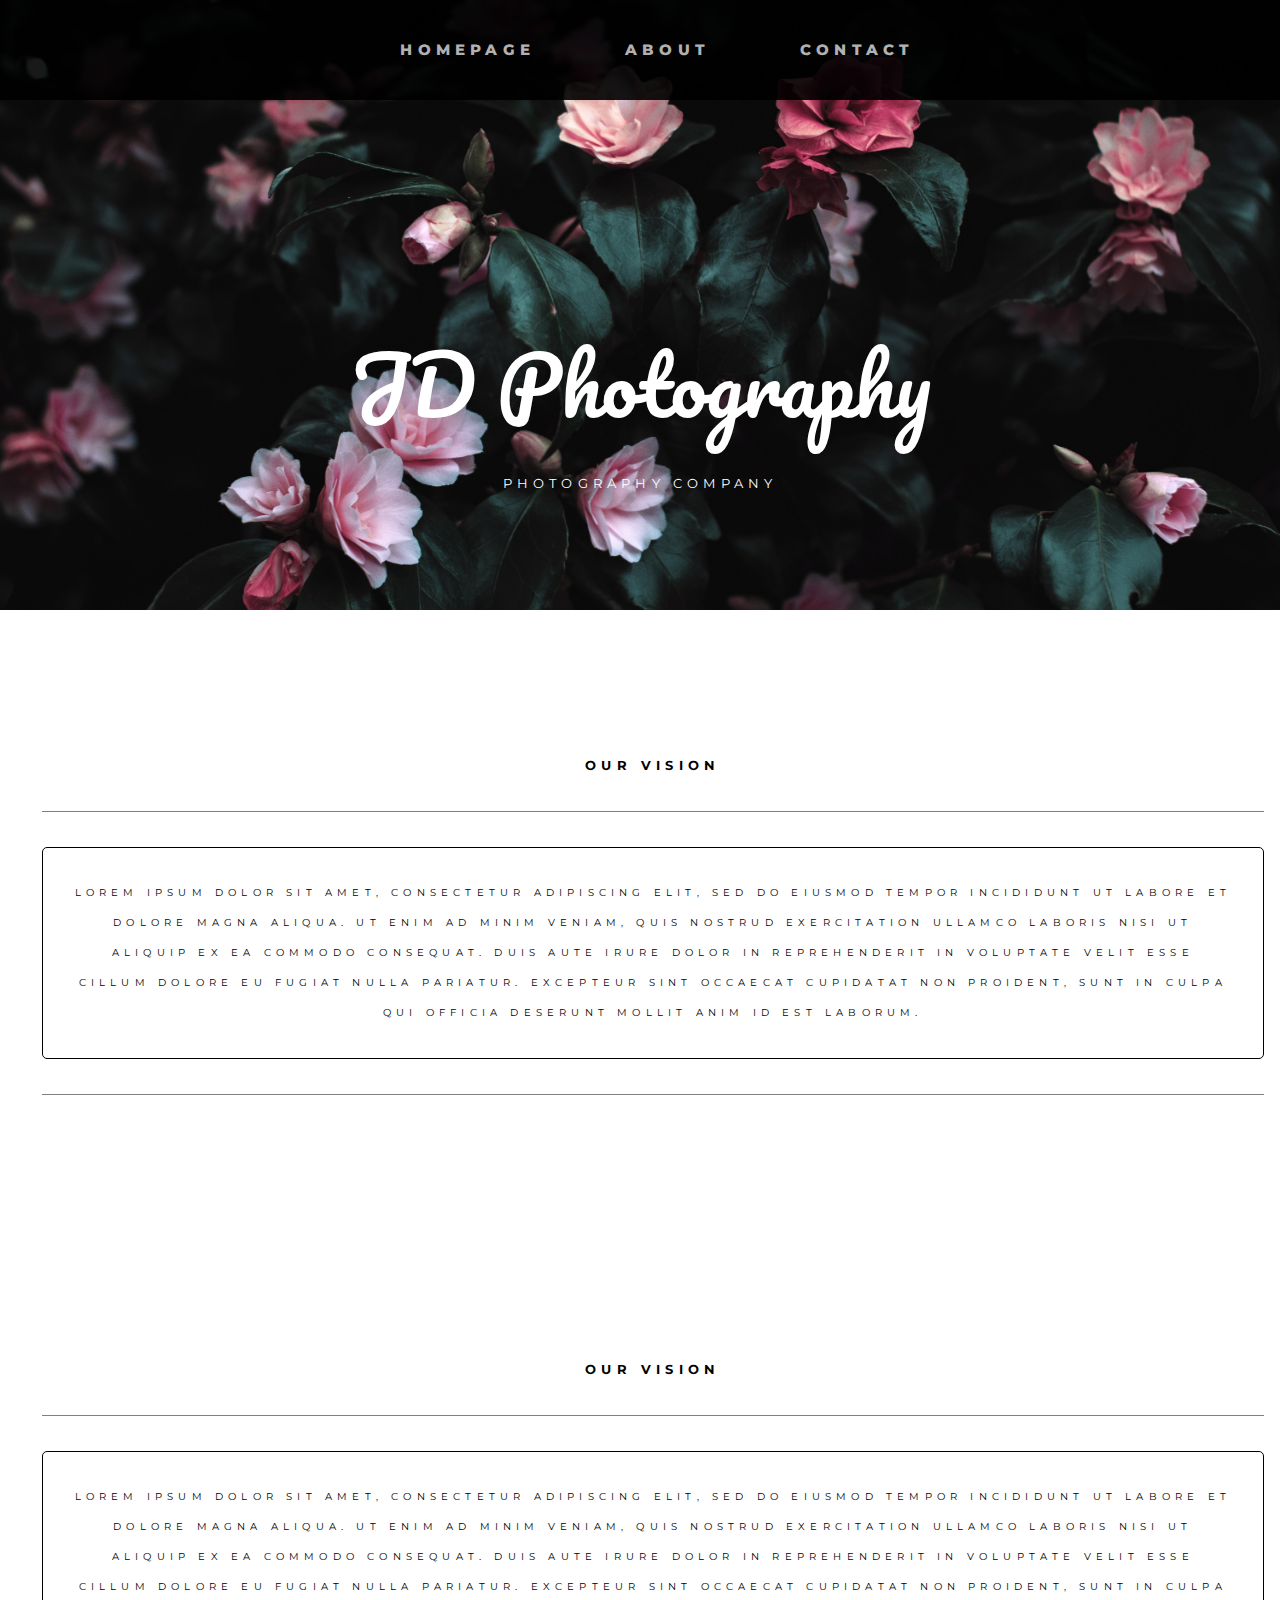
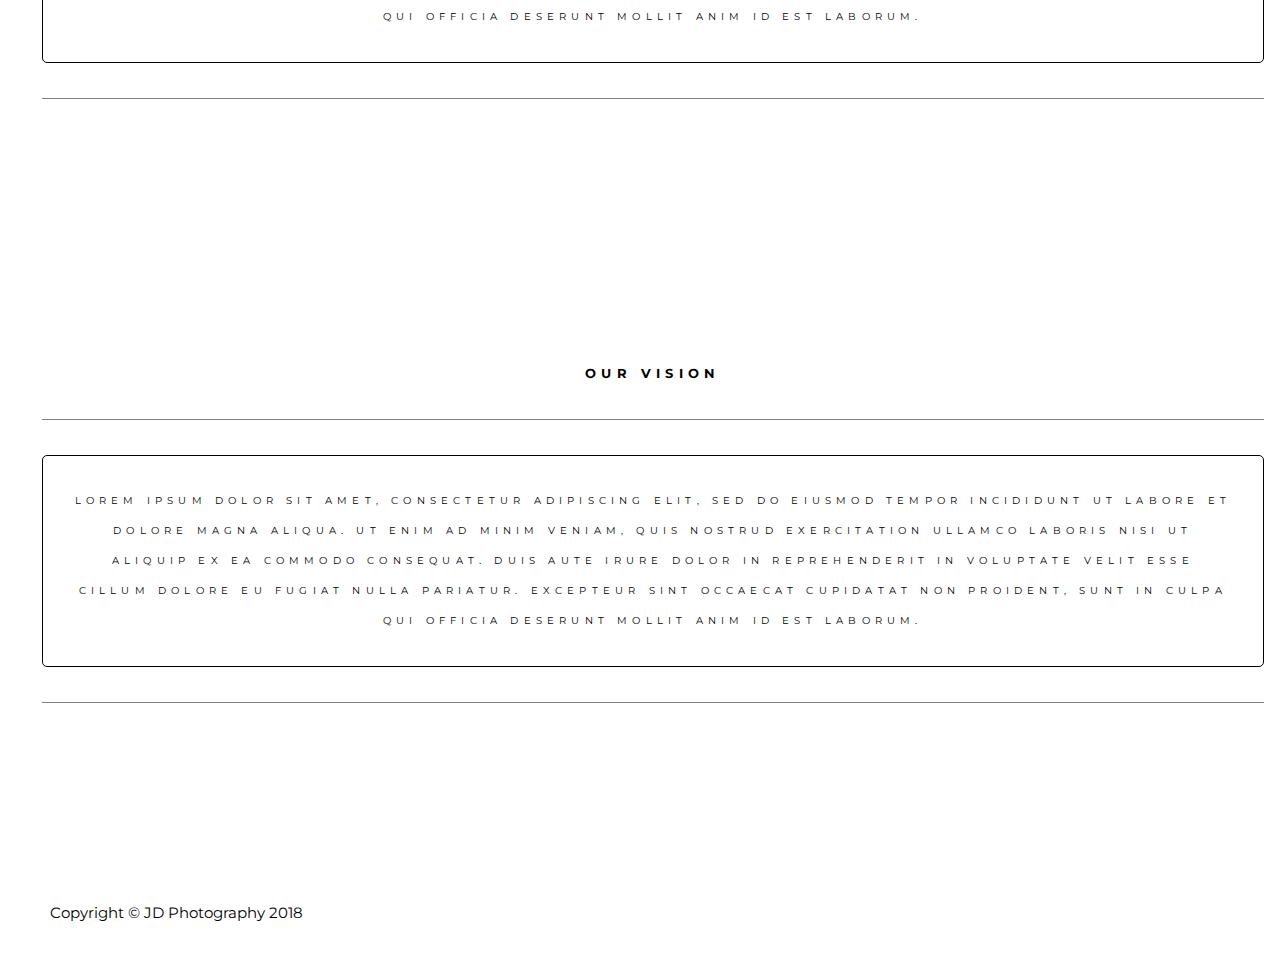
==== Assignment 2/index.html @ 5d4d67ab "Add files via upload" ====
<!DOCTYPE html>
<head>
<link href="https://fonts.googleapis.com/css?family=Pacifico" rel="stylesheet">
<link href="https://fonts.googleapis.com/css?family=Montserrat" rel="stylesheet">
<link rel="stylesheet" href="https://use.fontawesome.com/releases/v5.4.2/css/all.css" integrity="sha384-/rXc/GQVaYpyDdyxK+ecHPVYJSN9bmVFBvjA/9eOB+pb3F2w2N6fc5qB9Ew5yIns" crossorigin="anonymous">
<link rel="stylesheet" href="style.css">
</head>
<div class="menu">
  <div class="options">
  <a class="menu-options"  href="#services">HOMEPAGE</a>
  <a class="menu-options"  href="#services">ABOUT</a>
  <a class="menu-options"  href="#services">CONTACT</a>
  </div>
</div>
<div class="banner">
<img class="banner-image top" src="beautiful-blooming-bouquet-1083822.jpg">
<div class="banner-title">JD Photography</div>
<div class="banner-subtitle">photography company</div>
</div>

<section class="main">
  <div class="vision">
    Our Vision
  </div>
  <div class="vision-box">
    <div class="vision-text">Lorem ipsum dolor sit amet, consectetur adipiscing elit, sed do eiusmod tempor incididunt ut labore et dolore magna aliqua. Ut enim ad minim veniam, quis nostrud exercitation ullamco laboris nisi ut aliquip ex ea commodo consequat. Duis aute irure dolor in reprehenderit in voluptate velit esse cillum dolore eu fugiat nulla pariatur. Excepteur sint occaecat cupidatat non proident, sunt in culpa qui officia deserunt mollit anim id est laborum.</div>
  </div>

</section>


<section class="main">
  <div class="vision">
    Our Vision
  </div>
  <div class="vision-box">
    <div class="vision-text">Lorem ipsum dolor sit amet, consectetur adipiscing elit, sed do eiusmod tempor incididunt ut labore et dolore magna aliqua. Ut enim ad minim veniam, quis nostrud exercitation ullamco laboris nisi ut aliquip ex ea commodo consequat. Duis aute irure dolor in reprehenderit in voluptate velit esse cillum dolore eu fugiat nulla pariatur. Excepteur sint occaecat cupidatat non proident, sunt in culpa qui officia deserunt mollit anim id est laborum.</div>
  </div>

</section>

<section class="main">
  <div class="vision">
    Our Vision
  </div>
  <div class="vision-box">
    <div class="vision-text">Lorem ipsum dolor sit amet, consectetur adipiscing elit, sed do eiusmod tempor incididunt ut labore et dolore magna aliqua. Ut enim ad minim veniam, quis nostrud exercitation ullamco laboris nisi ut aliquip ex ea commodo consequat. Duis aute irure dolor in reprehenderit in voluptate velit esse cillum dolore eu fugiat nulla pariatur. Excepteur sint occaecat cupidatat non proident, sunt in culpa qui officia deserunt mollit anim id est laborum.</div>
  </div>

</section>


<footer>
  <div class="all f1">Copyright © JD Photography 2018</div>
  <i class="all f2 fab fa-twitter"></i>
  <i class="all f2 fab fa-facebook"></i>
  <i class="all f2 fab fa-instagram"></i>
  <i class="all f2 fab fa-linkedin"></i>
  <i class="all f2 fas fa-envelope"></i>


</footer>
---- Assignment 2/style.css ----
body{
  font-family: Montserrat,"Helvetica Neue",Helvetica,Arial,sans-serif;
  margin:0px;
}
.menu{
  position: fixed;
  top:0px;
  height:100px;
  width:100%;
  background-color: black;
  margin-bottom:10px;
  opacity:0.9;

}

.menu-options{
  text-transform: uppercase;
  font-family: Montserrat,"Helvetica Neue",Helvetica,Arial,sans-serif;
  padding-top:200px;
  margin-left:2%;
  font-size:15px;
  text-transform: uppercase;
  letter-spacing: 0.325rem;
  font-weight: 800;
  color:#c2c2c2;
  margin-left:7%;
}

.options{
  padding-top:40px;
  text-align:center;
  margin-right:4%;
}

a{
  text-decoration:none;
}

.banner-image{
  height:610px;
  width:100%;
}

.top{
  z-index: 2;
}
.banner-title{
  z-index: 2;
  color:white;
  font-size: 80px;
  margin-top:-300px;
  text-align: center;
  padding: 0 0.5em 0.25em 0.5em;
  border-bottom: solid 2px #ffffff;
  font-family: "Pacifico", cursive;
  text-transform: none;
  letter-spacing: 0;
}

.banner-subtitle{
  text-transform: uppercase;
  letter-spacing: 0.325rem;
  font-weight: 400;
  font-size: 0.8em;
  padding: 0 1.25em;
  color:white;
  text-align: center;
}

.main{
  font-family: Montserrat,"Helvetica Neue",Helvetica,Arial,sans-serif;
  margin-top:250px;
  margin-left:2%;
  text-transform: uppercase;
  letter-spacing: 0.325rem;
  font-size: 0.8em;
  padding: 0 1.25em;
  text-align: center;
  line-height: 50px;
}

.vision{
  font-weight: bold;
}

.vision-box{
  margin-top:20px;
  border-top:solid 0.5px grey;
  border-bottom:solid 0.5px grey;
}

.vision-text{
  text-transform: uppercase;
  font-size: 0.8em;
  padding: 0 1.25em;
  text-align: center;
  line-height: 30px;
  margin-top:35px;
  margin-bottom:35px;
  padding:30px;
  border:1px solid black;
  border-radius:5px;
}

footer{
  font-size:15px;
  margin-top:150px;
  padding:50px;
}

.f1{
  margin-right:20%;
}
.f2{
  font-size: 20px;
  margin-right: 2%;
}
.all{
  display: inline-block;
}
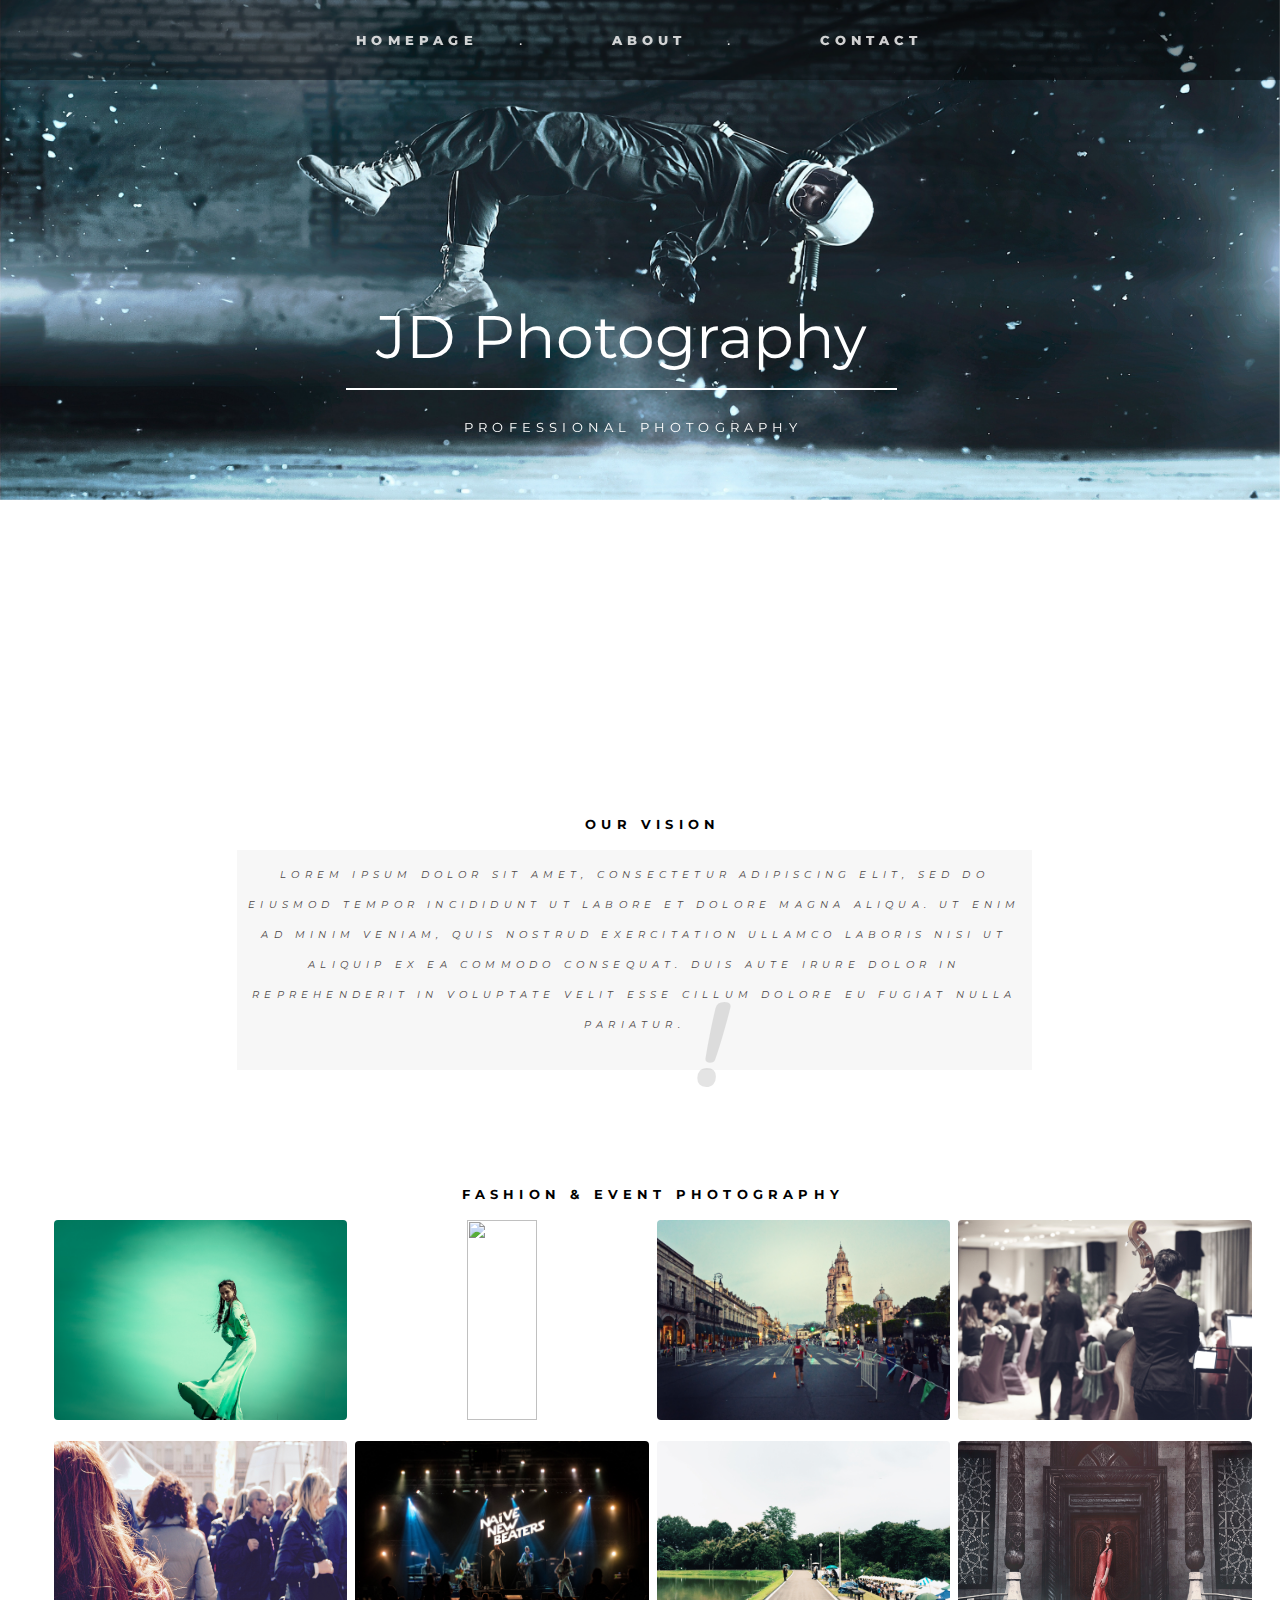
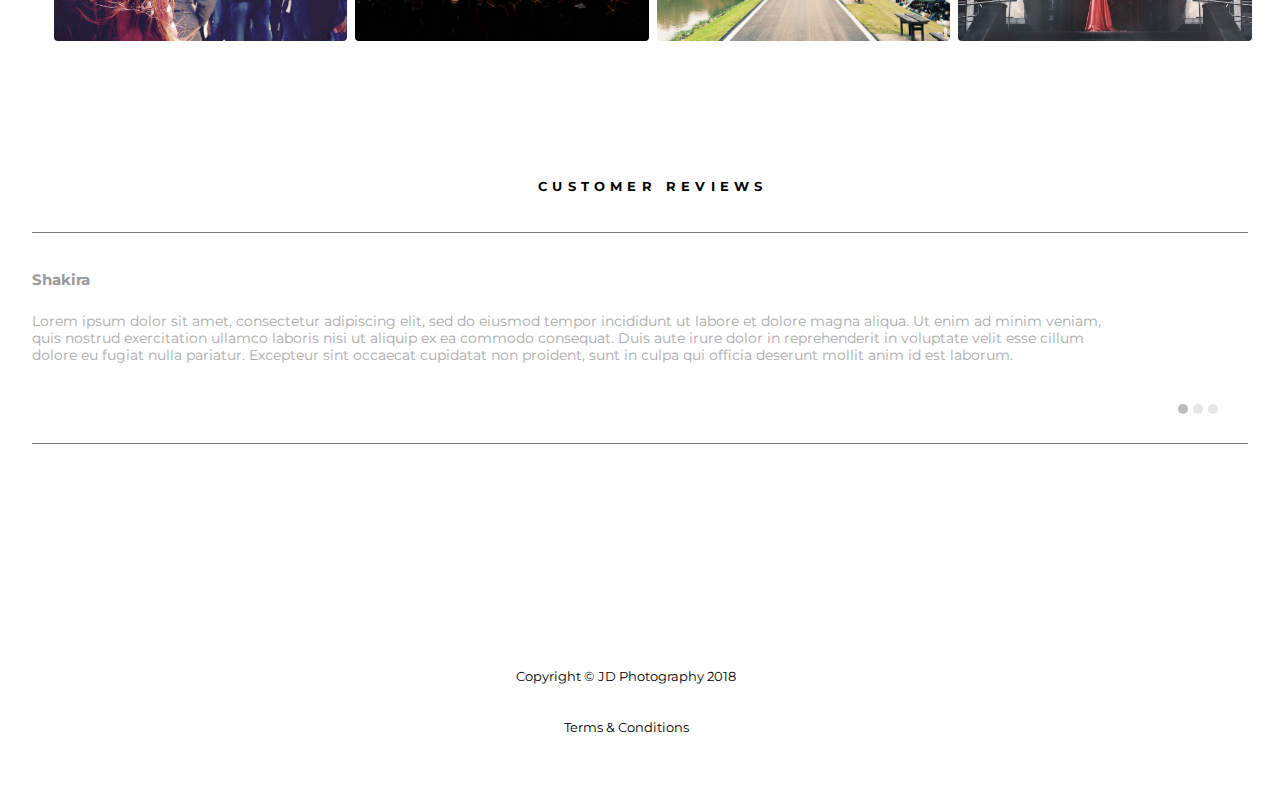
==== commit c3a5e77b: "Add files via upload" ====
--- a/Assignment 2/index.html
+++ b/Assignment 2/index.html
@@ -1,62 +1,104 @@
 <!DOCTYPE html>
+<html>
 <head>
 <link href="https://fonts.googleapis.com/css?family=Pacifico" rel="stylesheet">
 <link href="https://fonts.googleapis.com/css?family=Montserrat" rel="stylesheet">
 <link rel="stylesheet" href="https://use.fontawesome.com/releases/v5.4.2/css/all.css" integrity="sha384-/rXc/GQVaYpyDdyxK+ecHPVYJSN9bmVFBvjA/9eOB+pb3F2w2N6fc5qB9Ew5yIns" crossorigin="anonymous">
+<link rel="stylesheet" href="https://cdnjs.cloudflare.com/ajax/libs/normalize/5.0.0/normalize.min.css">
 <link rel="stylesheet" href="style.css">
+<link rel="stylesheet" href="rev.css">
+
 </head>
+<body>
 <div class="menu">
   <div class="options">
   <a class="menu-options"  href="#services">HOMEPAGE</a>
+  <div class="dot" >.</div>
   <a class="menu-options"  href="#services">ABOUT</a>
+  <div class="dot" >.</div>
   <a class="menu-options"  href="#services">CONTACT</a>
   </div>
 </div>
 <div class="banner">
-<img class="banner-image top" src="beautiful-blooming-bouquet-1083822.jpg">
+<!-- <img class="banner-image bottom" src="marble-surface-wall-1323712.jpg"> -->
+<img class="banner-image top" src="action-adult-art-267961.jpg">
+
 <div class="banner-title">JD Photography</div>
-<div class="banner-subtitle">photography company</div>
+<div class="banner-subtitle">professional photography</div>
 </div>
 
+
+<div class="mainbody">
 <section class="main">
-  <div class="vision">
+  <div class="title">
     Our Vision
   </div>
   <div class="vision-box">
-    <div class="vision-text">Lorem ipsum dolor sit amet, consectetur adipiscing elit, sed do eiusmod tempor incididunt ut labore et dolore magna aliqua. Ut enim ad minim veniam, quis nostrud exercitation ullamco laboris nisi ut aliquip ex ea commodo consequat. Duis aute irure dolor in reprehenderit in voluptate velit esse cillum dolore eu fugiat nulla pariatur. Excepteur sint occaecat cupidatat non proident, sunt in culpa qui officia deserunt mollit anim id est laborum.</div>
+    <!-- <div class="circle">. </div> -->
+    <div class="vision-text">Lorem ipsum dolor sit amet, consectetur adipiscing elit, sed do eiusmod tempor incididunt ut labore et dolore magna aliqua. Ut enim ad minim veniam, quis nostrud exercitation ullamco laboris nisi ut aliquip ex ea commodo consequat. Duis aute irure dolor in reprehenderit in voluptate velit esse cillum dolore eu fugiat nulla pariatur. </div>
+    <div class='closeq'>!</div>
+
   </div>
 
 </section>
-
-
+<div class="title main">
+FASHION & EVENT PHOTOGRAPHY</div>
 <section class="main">
-  <div class="vision">
-    Our Vision
-  </div>
-  <div class="vision-box">
-    <div class="vision-text">Lorem ipsum dolor sit amet, consectetur adipiscing elit, sed do eiusmod tempor incididunt ut labore et dolore magna aliqua. Ut enim ad minim veniam, quis nostrud exercitation ullamco laboris nisi ut aliquip ex ea commodo consequat. Duis aute irure dolor in reprehenderit in voluptate velit esse cillum dolore eu fugiat nulla pariatur. Excepteur sint occaecat cupidatat non proident, sunt in culpa qui officia deserunt mollit anim id est laborum.</div>
-  </div>
-
-</section>
-
-<section class="main">
-  <div class="vision">
-    Our Vision
-  </div>
-  <div class="vision-box">
-    <div class="vision-text">Lorem ipsum dolor sit amet, consectetur adipiscing elit, sed do eiusmod tempor incididunt ut labore et dolore magna aliqua. Ut enim ad minim veniam, quis nostrud exercitation ullamco laboris nisi ut aliquip ex ea commodo consequat. Duis aute irure dolor in reprehenderit in voluptate velit esse cillum dolore eu fugiat nulla pariatur. Excepteur sint occaecat cupidatat non proident, sunt in culpa qui officia deserunt mollit anim id est laborum.</div>
-  </div>
-
+<div class="gallery"><img class="imggal" src='action-adult-art-206510.jpg'></div>
+<div class="gallery"><img class="imggal" src='adult-band-city-1427368.jpg'></div>
+<div class="gallery"><img class="imggal" src='architecture-avenue-buildings-792774.jpg'></div>
+<div class="gallery"><img class="imggal" src='adult-band-crowd-348517.jpg'></div>
+<div class="gallery"><img class="imggal" src='adult-audience-celebration-260907.jpg'></div>
+<div class="gallery"><img class="imggal" src='audience-band-concert-167514.jpg'></div>
+<div class="gallery"><img class="imggal" src='asphalt-benches-celebration-621891.jpg'></div>
+<div class="gallery"><img class="imggal" src='door-dress-fashion-206343.jpg'></div>
 </section>
 
 
+
+<section class="">
+<div class="title main">
+  Customer Reviews
+</div>
+  <div class='reviews'>
+  <!-- box one -->
+  <div class='box'>
+    <!-- <img src='if_87_171445.png'> -->
+    <h1>Shakira</h1>
+    <p>
+Lorem ipsum dolor sit amet, consectetur adipiscing elit, sed do eiusmod tempor incididunt ut labore et dolore magna aliqua. Ut enim ad minim veniam, quis nostrud exercitation ullamco laboris nisi ut aliquip ex ea commodo consequat. Duis aute irure dolor in reprehenderit in voluptate velit esse cillum dolore eu fugiat nulla pariatur. Excepteur sint occaecat cupidatat non proident, sunt in culpa qui officia deserunt mollit anim id est laborum.    </p>
+  </div>
+  <!-- box Two -->
+  <div class='box'>
+    <!-- <img src='if_87_171445.png'> -->
+    <h1>Peter Tomson</h1>
+    <p>
+      Lorem ipsum dolor sit amet, consectetur adipiscing elit, sed do eiusmod tempor incididunt ut labore et dolore magna aliqua. Ut enim ad minim veniam, quis nostrud exercitation ullamco laboris nisi ut aliquip ex ea commodo consequat. Duis aute irure dolor in reprehenderit in voluptate velit esse cillum dolore eu fugiat nulla pariatur. Excepteur sint occaecat cupidatat non proident, sunt in culpa qui officia deserunt mollit anim id est laborum.    </p>
+
+  </div>
+  <!-- box Three -->
+  <div class='box'>
+    <!-- <img src='if_87_171445.png'> -->
+    <h1>John J.</h1>
+    <p>
+      Lorem ipsum dolor sit amet, consectetur adipiscing elit, sed do eiusmod tempor incididunt ut labore et dolore magna aliqua. Ut enim ad minim veniam, quis nostrud exercitation ullamco laboris nisi ut aliquip ex ea commodo consequat. Duis aute irure dolor in reprehenderit in voluptate velit esse cillum dolore eu fugiat nulla pariatur. Excepteur sint occaecat cupidatat non proident, sunt in culpa qui officia deserunt mollit anim id est laborum.    </p>
+  </div>
+</div>
+<script>
+  speed = 600
+</script>
+  <script src='http://cdnjs.cloudflare.com/ajax/libs/jquery/2.1.3/jquery.min.js'></script>
+</section>
 <footer>
+  <a  href="#services"><i class="all f2 fab fa-twitter"></i></a>
+  <a  href="#services"><i class="all f2 fab fa-facebook"></i></a>
+  <a  href="#services"><i class="all f2 fab fa-instagram"></i></a>
+  <a  href="#services"><i class="all f2 fab fa-linkedin"></i></a>
+  <a  href="#services"><i class="all f2 fas fa-envelope"></i></a>
   <div class="all f1">Copyright © JD Photography 2018</div>
-  <i class="all f2 fab fa-twitter"></i>
-  <i class="all f2 fab fa-facebook"></i>
-  <i class="all f2 fab fa-instagram"></i>
-  <i class="all f2 fab fa-linkedin"></i>
-  <i class="all f2 fas fa-envelope"></i>
-
-
+  <a  href="#services"><div class="all f3">Terms & Conditions</div></a>
 </footer>
+</div>
+<body>
+<script  src="js.js"></script>
+</html>
--- a/Assignment 2/style.css
+++ b/Assignment 2/style.css
@@ -1,33 +1,33 @@
 body{
   font-family: Montserrat,"Helvetica Neue",Helvetica,Arial,sans-serif;
   margin:0px;
+  overflow-x:hidden;
 }
 .menu{
   position: fixed;
   top:0px;
-  height:100px;
+  height:80px;
   width:100%;
-  background-color: black;
+  background-color: #00000070;
   margin-bottom:10px;
   opacity:0.9;
-
+  z-index: 3;
 }
 
 .menu-options{
   text-transform: uppercase;
   font-family: Montserrat,"Helvetica Neue",Helvetica,Arial,sans-serif;
   padding-top:200px;
-  margin-left:2%;
-  font-size:15px;
+  font-size:13px;
   text-transform: uppercase;
   letter-spacing: 0.325rem;
   font-weight: 800;
-  color:#c2c2c2;
-  margin-left:7%;
+  color:#e5e4e4;
+  margin-left: 4%;
 }
 
 .options{
-  padding-top:40px;
+  padding-top:30px;
   text-align:center;
   margin-right:4%;
 }
@@ -37,39 +37,49 @@
 }
 
 .banner-image{
-  height:610px;
+  height:530px;
   width:100%;
 }
 
 .top{
-  z-index: 2;
+  height: 500px;
+  position: fixed;
+  z-index: -5;
+  margin-top:-700px;
 }
+
 .banner-title{
-  z-index: 2;
   color:white;
-  font-size: 80px;
-  margin-top:-300px;
+  font-size: 60px;
+  margin-top: -400px;
   text-align: center;
   padding: 0 0.5em 0.25em 0.5em;
   border-bottom: solid 2px #ffffff;
-  font-family: "Pacifico", cursive;
+  font-family: Montserrat,"Helvetica Neue",Helvetica,Arial,sans-serif;
   text-transform: none;
   letter-spacing: 0;
+  z-index: -1;
+  z-index: -1;
+  margin-left:27%;
+  position: fixed;
 }
 
 .banner-subtitle{
+  position: fixed;
   text-transform: uppercase;
   letter-spacing: 0.325rem;
   font-weight: 400;
   font-size: 0.8em;
+  margin-top: -280px;
+  color: white;
+  margin-left:35%;
+  z-index: -1;
   padding: 0 1.25em;
-  color:white;
   text-align: center;
 }
 
 .main{
   font-family: Montserrat,"Helvetica Neue",Helvetica,Arial,sans-serif;
-  margin-top:250px;
   margin-left:2%;
   text-transform: uppercase;
   letter-spacing: 0.325rem;
@@ -79,42 +89,109 @@
   line-height: 50px;
 }
 
-.vision{
+.title{
+  padding-top: 100px;
   font-weight: bold;
+  text-align: center;
 }
 
 .vision-box{
-  margin-top:20px;
-  border-top:solid 0.5px grey;
-  border-bottom:solid 0.5px grey;
+  background-color: #f7f7f7;
+  width: 65%;
+  margin-left: 16%;
+  /* border-top:solid 0.5px grey;
+  border-bottom:solid 0.5px grey; */
 }
 
 .vision-text{
-  text-transform: uppercase;
+  /* text-transform: uppercase; */
+  font-style: italic;
   font-size: 0.8em;
   padding: 0 1.25em;
   text-align: center;
   line-height: 30px;
-  margin-top:35px;
-  margin-bottom:35px;
-  padding:30px;
-  border:1px solid black;
+  padding:10px;
   border-radius:5px;
+  margin-bottom:50px;
+  color:#4d4747;
+}
+.openq {
+  font-size: 100px;
+      font-family: Pacifico;
+      margin-left: -90%;
+      font-weight: 100;
+      margin-bottom: -80px;
+      opacity: 0.1;
+}
+
+.closeq {
+  font-size: 100px;
+      font-family: Pacifico;
+      margin-left: 20%;
+      font-weight: 100;
+      /* margin-bottom: -80px; */
+      opacity: 0.1;
+      margin-top: -80px;
 }
 
 footer{
-  font-size:15px;
+  text-align:center;
+  width:90%;
+  font-size:90%;
   margin-top:150px;
   padding:50px;
 }
 
 .f1{
-  margin-right:20%;
+  margin-bottom:3%;
+  font-size: 13px;
 }
 .f2{
+  margin-right:3%;
   font-size: 20px;
-  margin-right: 2%;
+  margin-bottom:3%;
+}
+.f2:hover{
+  color:#F4D2CD;
+}
+.f3{
+  font-size: 13px;
 }
 .all{
+  color:black;
+}
+
+.dot{
   display: inline-block;
+  color: white;
+  margin-left: 3%;
+  margin-right: 3%;
 }
+
+.gallery{
+  display:inline;
+}
+
+.imggal{
+  border-radius: 4px;
+  height:200px;
+  width:24%;
+}
+
+.imggal:hover{
+  opacity:0.9;
+}
+.bottom{
+  position:fixed;
+  z-index: -3;
+}
+
+.mainbody{
+  margin-top: 700px;
+  background-color: white;
+}
+
+.circle{
+  font-size: 500px;
+  opacity:0.1;
+}
--- a/Assignment 2/rev.css
+++ b/Assignment 2/rev.css
@@ -0,0 +1,76 @@
+body{
+  font-family: Montserrat,"Helvetica Neue",Helvetica,Arial,sans-serif;
+}
+.reviews {
+  width : 95%;
+  height : 210px;
+  overflow : hidden ;
+  background-color : #fff ;
+  margin : 50px auto ;
+  position : relative ;
+  margin-top:20px;
+  border-top:solid 0.5px grey;
+  border-bottom:solid 0.5px grey;}
+.box {
+  width : 100%;
+  max-height: 100%;
+  position : absolute ;
+}
+.boxAct {
+  left : 0 ;
+}
+.box img {
+  width: 150px;
+  height: 150px;
+  text-align: center;
+  float: left;
+  margin: 25px;
+}
+/*== Removal Start
+png images background
+==*/
+.box:nth-of-type(1) img {
+  background : #12aedb ;
+}
+.box:nth-of-type(2) img {
+  background : #db4646 ;
+}
+.box:nth-of-type(3) img {
+  background : #96c465 ;
+}
+/*== Removal End==*/
+
+.box p {
+  width: 90%;
+  margin: 25px 0 10px 0;
+  font-size: 14px;
+  color: #aaa;
+  line-height: 1.2em;
+  margin-top: 80px;
+}
+.box h1 {
+  float: left;
+  width: 200px;
+  font-size: 15px;
+  color: #999;
+  margin-top: 37px;
+
+}
+.cnt {
+  position : absolute ;
+  bottom : 20px;
+  right : 30px;
+}
+.cnt span {
+  background-color : rgba(0,0,0,0.1) ;
+  padding : 5px;
+  display : inline-block ;
+  vertical-align : top ;
+  margin-left : 5px ;
+  border-radius : 50%;
+  cursor : pointer ;
+  transition : 0.3s ease-in
+}
+.ContActive {
+  background-color : #bbb !important ;
+}
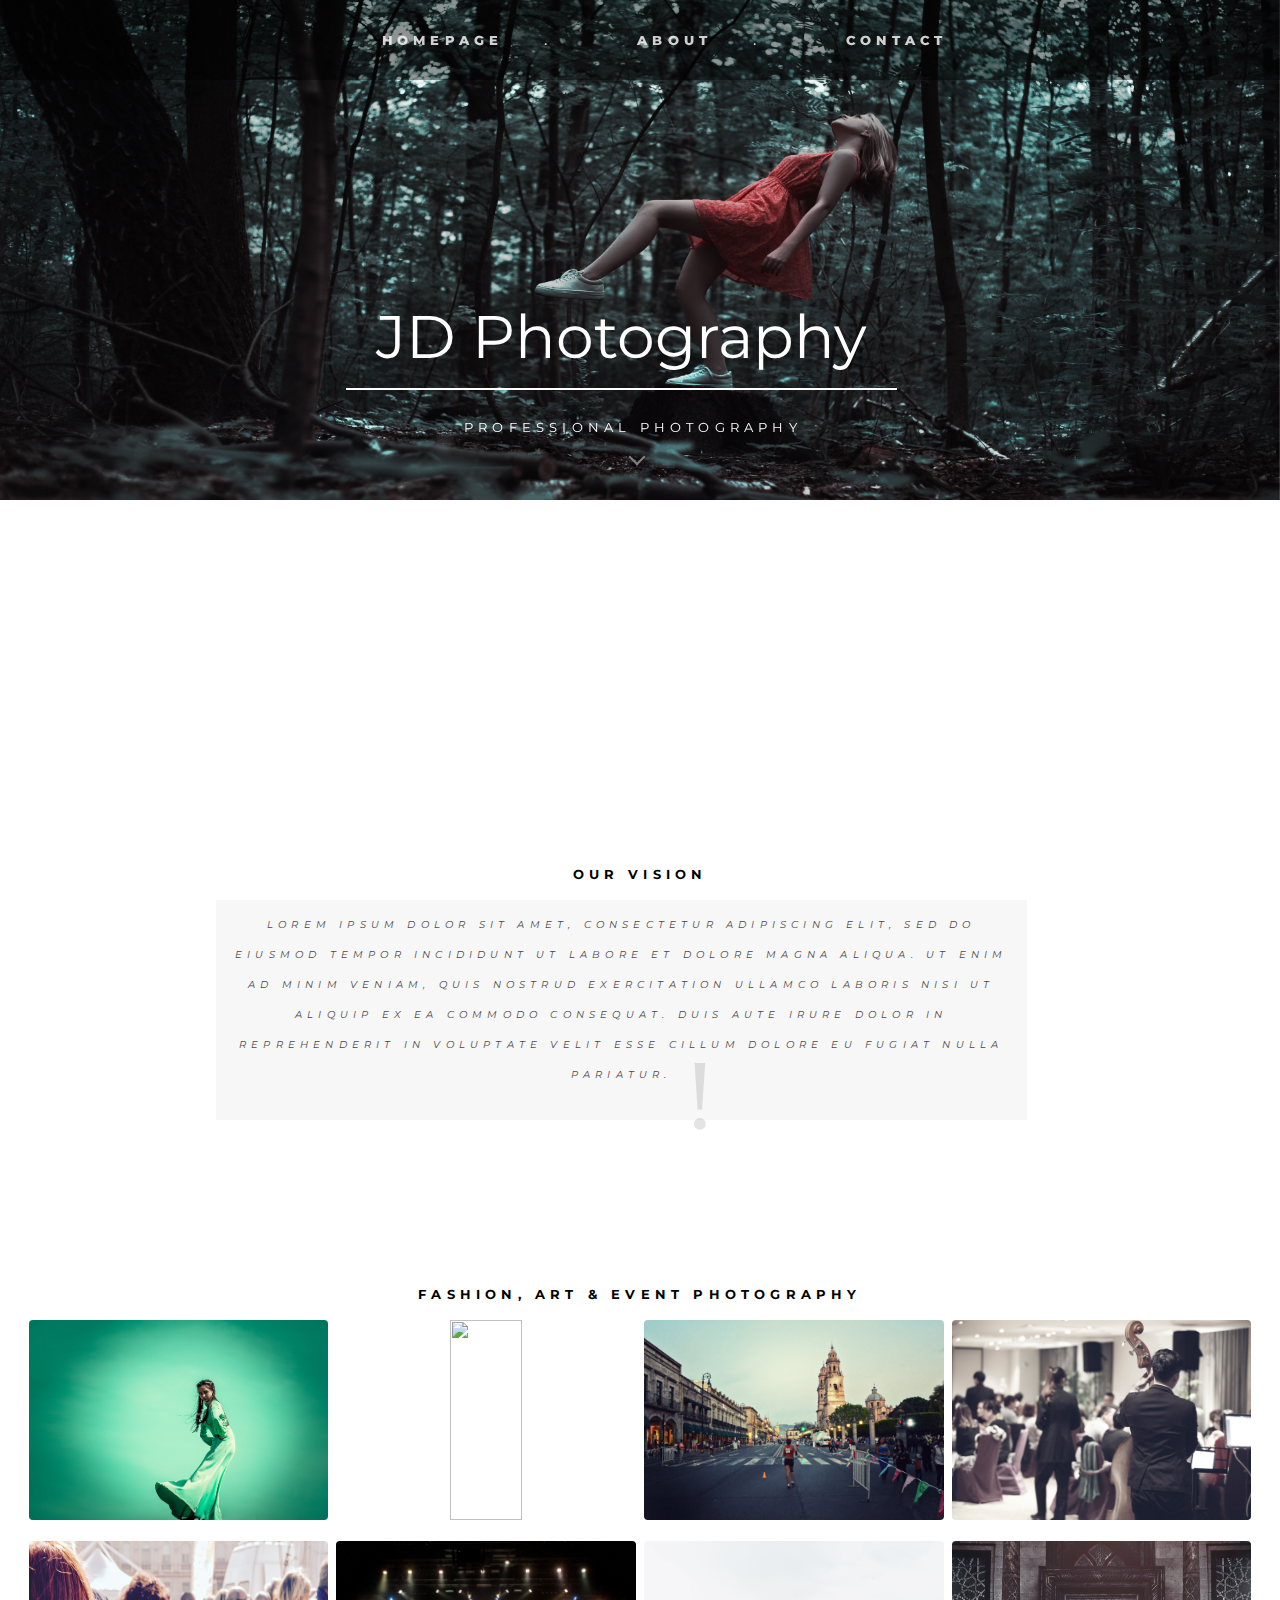
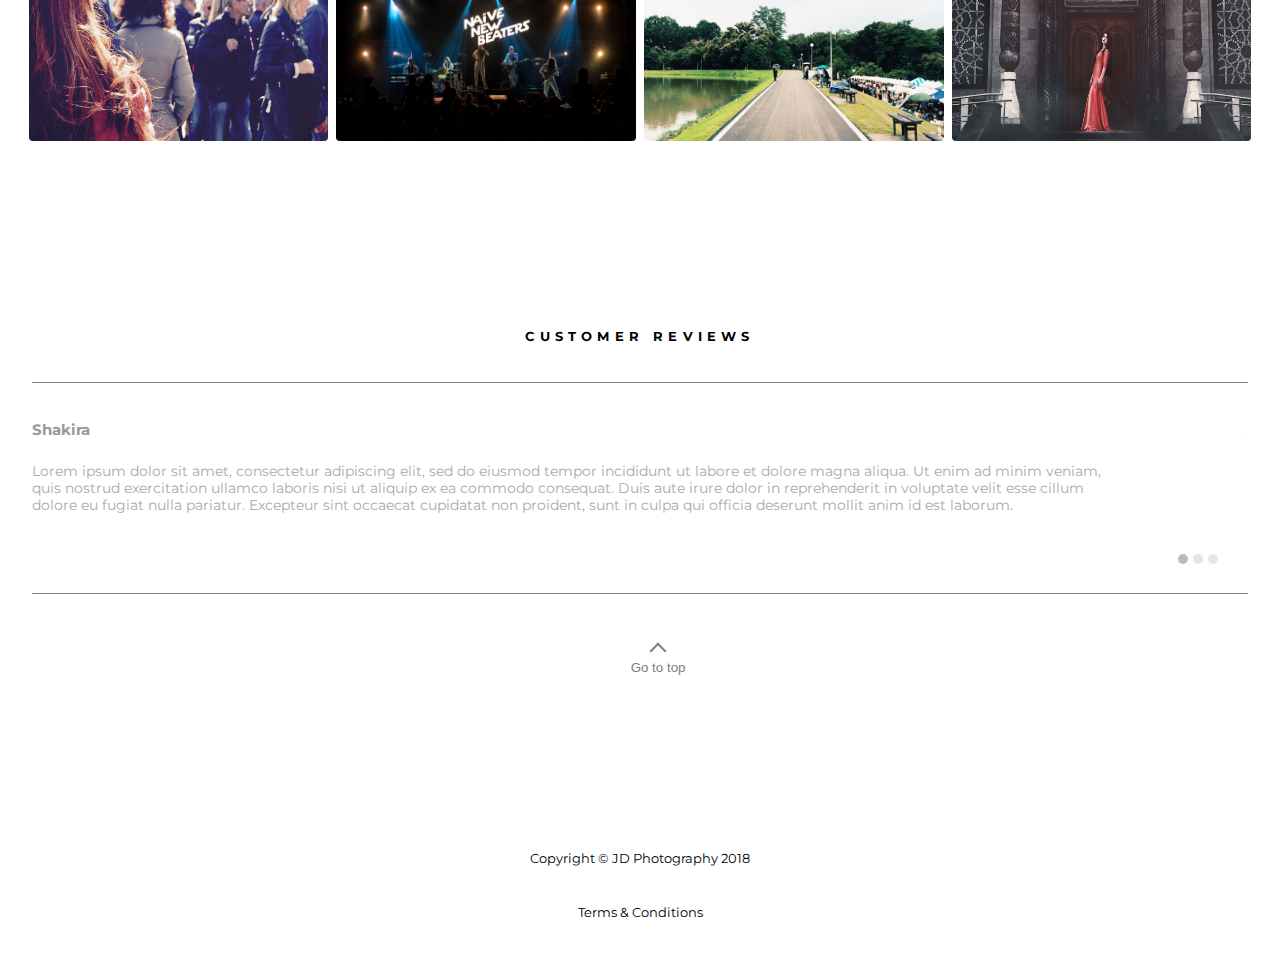
==== commit 235064b5: "Add files via upload" ====
--- a/Assignment 2/index.html
+++ b/Assignment 2/index.html
@@ -1,7 +1,6 @@
 <!DOCTYPE html>
 <html>
 <head>
-<link href="https://fonts.googleapis.com/css?family=Pacifico" rel="stylesheet">
 <link href="https://fonts.googleapis.com/css?family=Montserrat" rel="stylesheet">
 <link rel="stylesheet" href="https://use.fontawesome.com/releases/v5.4.2/css/all.css" integrity="sha384-/rXc/GQVaYpyDdyxK+ecHPVYJSN9bmVFBvjA/9eOB+pb3F2w2N6fc5qB9Ew5yIns" crossorigin="anonymous">
 <link rel="stylesheet" href="https://cdnjs.cloudflare.com/ajax/libs/normalize/5.0.0/normalize.min.css">
@@ -10,27 +9,30 @@
 
 </head>
 <body>
+  <div class="point"></div>
+
 <div class="menu">
   <div class="options">
-  <a class="menu-options"  href="#services">HOMEPAGE</a>
+  <a class="menu-options weight"  href="#services">HOMEPAGE</a>
   <div class="dot" >.</div>
-  <a class="menu-options"  href="#services">ABOUT</a>
+  <a class="menu-options weight"  href="#services">ABOUT</a>
   <div class="dot" >.</div>
-  <a class="menu-options"  href="#services">CONTACT</a>
+  <a class="menu-options weight"  href="contact.html">CONTACT</a>
   </div>
 </div>
 <div class="banner">
 <!-- <img class="banner-image bottom" src="marble-surface-wall-1323712.jpg"> -->
-<img class="banner-image top" src="action-adult-art-267961.jpg">
-
+<img class="banner-image top" src="adult-air-art-219561.jpg">
 <div class="banner-title">JD Photography</div>
 <div class="banner-subtitle">professional photography</div>
+<button class="moveudown" id="down" type="button"><i class="arrow down"></i></button>
 </div>
 
 
 <div class="mainbody">
-<section class="main">
-  <div class="title">
+<section id="ttl"  class="main">
+
+  <div  class="title">
     Our Vision
   </div>
   <div class="vision-box">
@@ -42,7 +44,7 @@
 
 </section>
 <div class="title main">
-FASHION & EVENT PHOTOGRAPHY</div>
+FASHION, ART & EVENT PHOTOGRAPHY</div>
 <section class="main">
 <div class="gallery"><img class="imggal" src='action-adult-art-206510.jpg'></div>
 <div class="gallery"><img class="imggal" src='adult-band-city-1427368.jpg'></div>
@@ -53,7 +55,6 @@
 <div class="gallery"><img class="imggal" src='asphalt-benches-celebration-621891.jpg'></div>
 <div class="gallery"><img class="imggal" src='door-dress-fashion-206343.jpg'></div>
 </section>
-
 
 
 <section class="">
@@ -88,6 +89,7 @@
   speed = 600
 </script>
   <script src='http://cdnjs.cloudflare.com/ajax/libs/jquery/2.1.3/jquery.min.js'></script>
+  <button class="moveup" id="up" type="button"><i class="arrow up"></i> <div class="arrowtxt">Go to top </div></button>
 </section>
 <footer>
   <a  href="#services"><i class="all f2 fab fa-twitter"></i></a>
--- a/Assignment 2/style.css
+++ b/Assignment 2/style.css
@@ -1,8 +1,14 @@
 body{
   font-family: Montserrat,"Helvetica Neue",Helvetica,Arial,sans-serif;
   margin:0px;
+  margin-left: 0px;
   overflow-x:hidden;
 }
+
+button:focus {
+  outline:none;
+}
+
 .menu{
   position: fixed;
   top:0px;
@@ -21,15 +27,17 @@
   font-size:13px;
   text-transform: uppercase;
   letter-spacing: 0.325rem;
-  font-weight: 800;
   color:#e5e4e4;
   margin-left: 4%;
 }
-
+.weight{
+  font-weight: 800;
+}
 .options{
   padding-top:30px;
   text-align:center;
-  margin-right:4%;
+  margin-right:2%;
+  margin-left:2%;
 }
 
 a{
@@ -80,7 +88,6 @@
 
 .main{
   font-family: Montserrat,"Helvetica Neue",Helvetica,Arial,sans-serif;
-  margin-left:2%;
   text-transform: uppercase;
   letter-spacing: 0.325rem;
   font-size: 0.8em;
@@ -90,7 +97,7 @@
 }
 
 .title{
-  padding-top: 100px;
+  padding-top: 150px;
   font-weight: bold;
   text-align: center;
 }
@@ -117,29 +124,28 @@
 }
 .openq {
   font-size: 100px;
-      font-family: Pacifico;
-      margin-left: -90%;
-      font-weight: 100;
-      margin-bottom: -80px;
-      opacity: 0.1;
+  font-family: Pacifico;
+  margin-left: -90%;
+  font-weight: 100;
+  margin-bottom: -80px;
+  opacity: 0.1;
 }
 
 .closeq {
   font-size: 100px;
-      font-family: Pacifico;
-      margin-left: 20%;
-      font-weight: 100;
-      /* margin-bottom: -80px; */
-      opacity: 0.1;
-      margin-top: -80px;
+  font-family: Pacifico;
+  margin-left: 20%;
+  font-weight: 100;
+  /* margin-bottom: -80px; */
+  opacity: 0.1;
+  margin-top: -80px;
 }
 
 footer{
   text-align:center;
-  width:90%;
   font-size:90%;
   margin-top:150px;
-  padding:50px;
+  padding-bottom:50px;
 }
 
 .f1{
@@ -147,12 +153,13 @@
   font-size: 13px;
 }
 .f2{
-  margin-right:3%;
+  margin-right: 1.5%;
+  margin-left: 1.5%;
   font-size: 20px;
   margin-bottom:3%;
 }
 .f2:hover{
-  color:#F4D2CD;
+  color:grey;
 }
 .f3{
   font-size: 13px;
@@ -195,3 +202,90 @@
   font-size: 500px;
   opacity:0.1;
 }
+
+.point{
+  position:absolute;
+
+}
+
+.moveup{
+  background: transparent;
+  border: none;
+  color: grey;
+  margin-left: 48.8%;
+}
+
+.moveudown{
+  background: transparent;
+  border: none;
+  color: grey;
+  margin-left: 48.8%;
+  margin-top:-250px;
+  position: fixed;
+  z-index: -1;
+}
+
+.arrow {
+  border: solid grey;
+  border-width: 0 2px 2px 0;
+  display: inline-block;
+  padding: 5px;
+}
+
+.up {
+  transform: rotate(-135deg);
+  -webkit-transform: rotate(-135deg);
+}
+
+.down {
+  transform: rotate(45deg);
+  -webkit-transform: rotate(45deg);
+}
+
+.arrow:hover{
+  display: inline-block;
+  padding: 7px;}
+
+  .arrowtxt{
+    display: block;
+  }
+
+  .contactimg{
+    height: 500px;
+    z-index: -5;
+    margin-top:-230px;
+  }
+
+  .contacttext{
+    margin-left:50px;
+    margin-top:50px;
+    font-size:20px;
+    font-weight:700;
+  }
+
+  .in{
+    display: inline-block;
+    margin-top:30px;
+  }
+
+  .info{
+    background-color: grey;
+    width:50%;
+    padding-bottom:30px;
+  }
+  .infodetails{}
+    .infotitle{
+      margin-left: 50px;
+    }
+
+    .so{
+      width:50%;
+      margin-bottom: 20px;
+      margin-top: 10px;
+      border:none;
+      border-bottom:solid 0.4px black;
+    }
+
+    .contactform{
+      padding:20px;
+    }
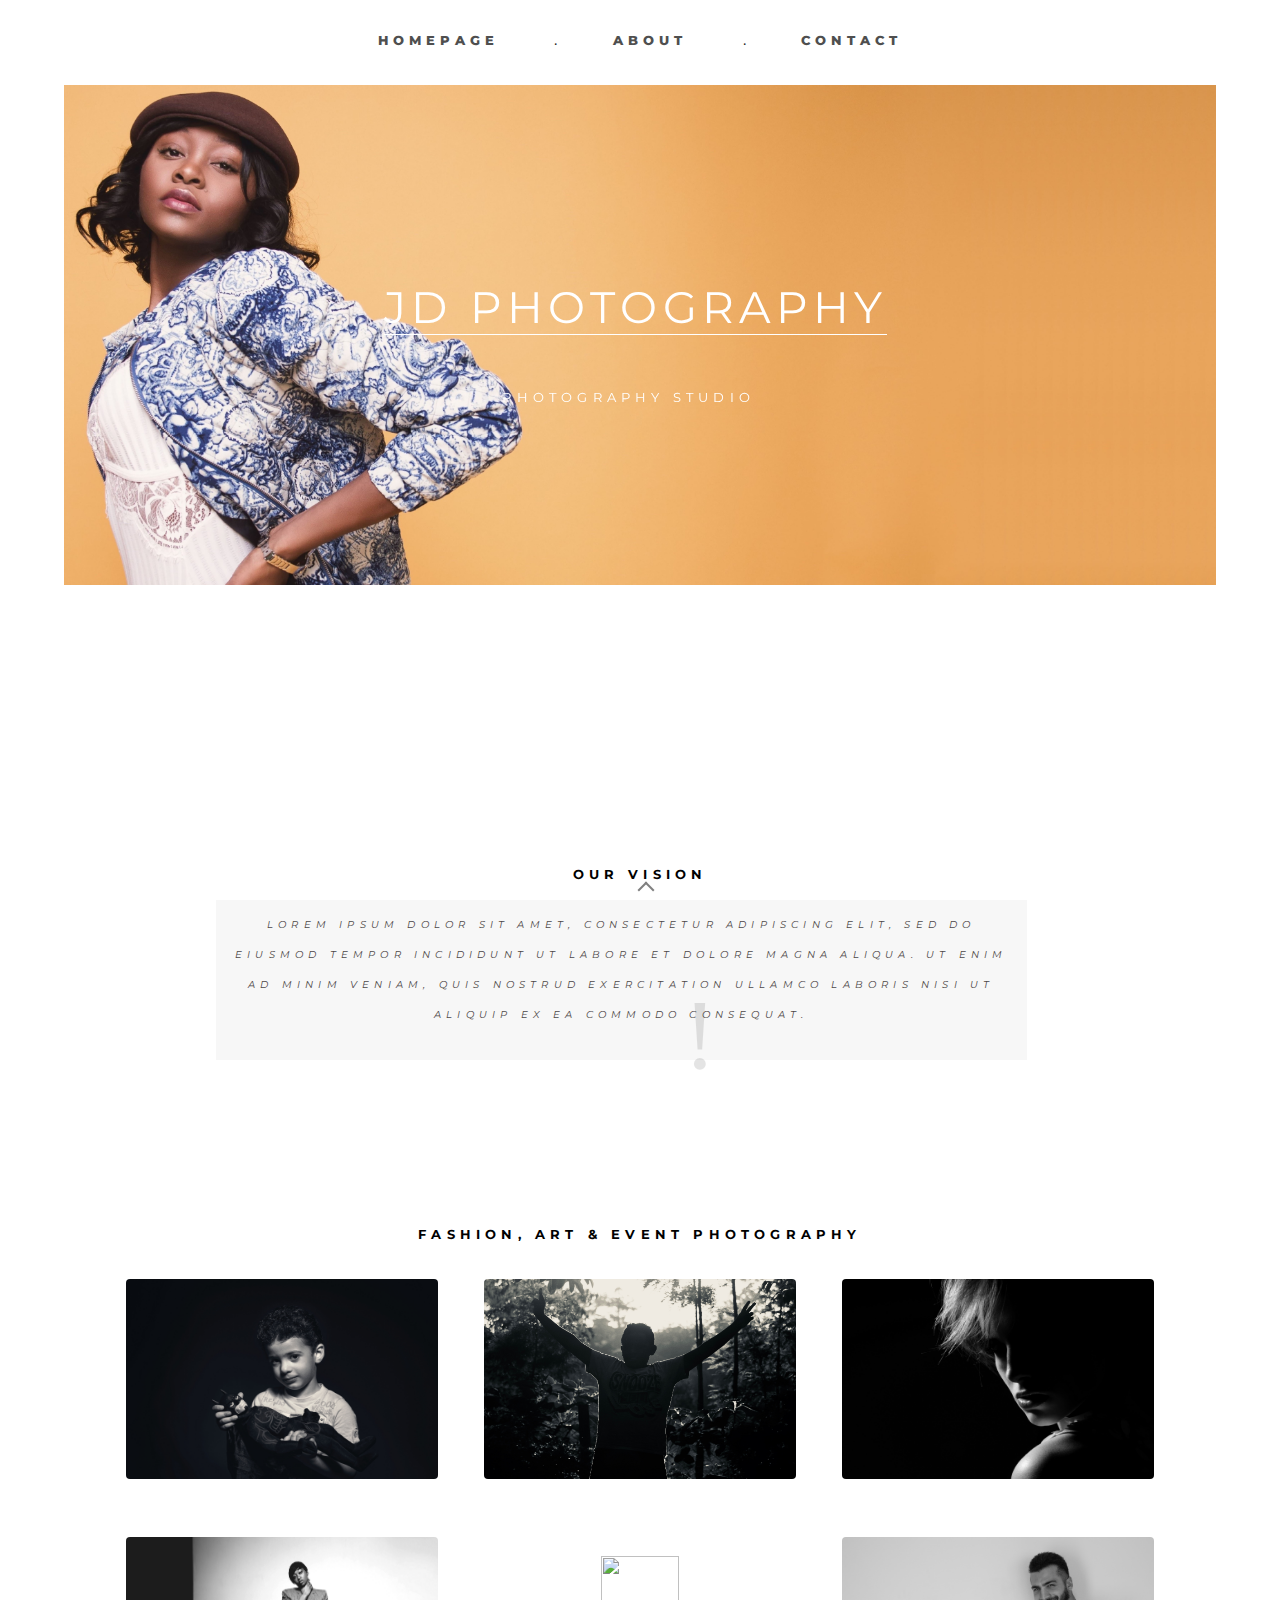
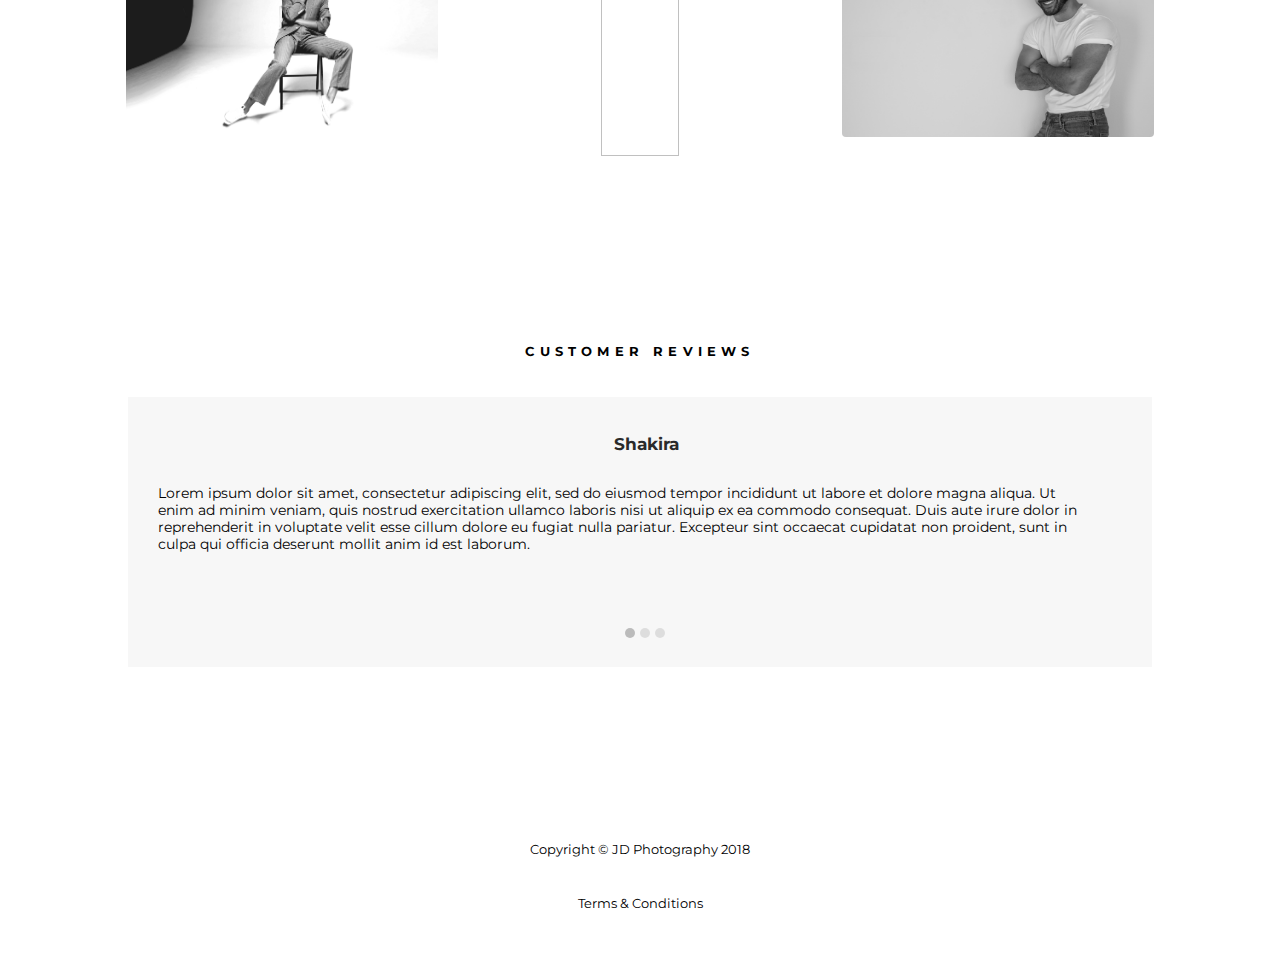
==== commit 69064042: "Add files via upload" ====
--- a/Assignment 2/index.html
+++ b/Assignment 2/index.html
@@ -2,10 +2,10 @@
 <html>
 <head>
 <link href="https://fonts.googleapis.com/css?family=Montserrat" rel="stylesheet">
-<link rel="stylesheet" href="https://use.fontawesome.com/releases/v5.4.2/css/all.css" integrity="sha384-/rXc/GQVaYpyDdyxK+ecHPVYJSN9bmVFBvjA/9eOB+pb3F2w2N6fc5qB9Ew5yIns" crossorigin="anonymous">
-<link rel="stylesheet" href="https://cdnjs.cloudflare.com/ajax/libs/normalize/5.0.0/normalize.min.css">
+<!-- <link rel="stylesheet" href="https://cdnjs.cloudflare.com/ajax/libs/normalize/5.0.0/normalize.min.css"> -->
 <link rel="stylesheet" href="style.css">
 <link rel="stylesheet" href="rev.css">
+<link rel="stylesheet" href="https://use.fontawesome.com/releases/v5.4.2/css/all.css" integrity="sha384-/rXc/GQVaYpyDdyxK+ecHPVYJSN9bmVFBvjA/9eOB+pb3F2w2N6fc5qB9Ew5yIns" crossorigin="anonymous">
 
 </head>
 <body>
@@ -13,19 +13,22 @@
 
 <div class="menu">
   <div class="options">
-  <a class="menu-options weight"  href="#services">HOMEPAGE</a>
+  <a class="menu-options weight"  href="index.html">HOMEPAGE</a>
   <div class="dot" >.</div>
-  <a class="menu-options weight"  href="#services">ABOUT</a>
+  <a class="menu-options weight"  href="about.html">ABOUT</a>
   <div class="dot" >.</div>
   <a class="menu-options weight"  href="contact.html">CONTACT</a>
   </div>
 </div>
 <div class="banner">
 <!-- <img class="banner-image bottom" src="marble-surface-wall-1323712.jpg"> -->
-<img class="banner-image top" src="adult-air-art-219561.jpg">
+<img class="banner-image top" src="eyes-face-fashion-8189951.jpg">
+<div style="margin-bottom:30px;">
 <div class="banner-title">JD Photography</div>
-<div class="banner-subtitle">professional photography</div>
-<button class="moveudown" id="down" type="button"><i class="arrow down"></i></button>
+<div class="banner-subtitle"> photography studio</div></div>
+<!-- <button class="moveudown" id="down" type="button"><i class="arrow down"></i></button> -->
+
+<button class="moveup" id="up" type="button"><i class="arrow up"></i>  </button>
 </div>
 
 
@@ -37,7 +40,7 @@
   </div>
   <div class="vision-box">
     <!-- <div class="circle">. </div> -->
-    <div class="vision-text">Lorem ipsum dolor sit amet, consectetur adipiscing elit, sed do eiusmod tempor incididunt ut labore et dolore magna aliqua. Ut enim ad minim veniam, quis nostrud exercitation ullamco laboris nisi ut aliquip ex ea commodo consequat. Duis aute irure dolor in reprehenderit in voluptate velit esse cillum dolore eu fugiat nulla pariatur. </div>
+    <div class="vision-text">Lorem ipsum dolor sit amet, consectetur adipiscing elit, sed do eiusmod tempor incididunt ut labore et dolore magna aliqua. Ut enim ad minim veniam, quis nostrud exercitation ullamco laboris nisi ut aliquip ex ea commodo consequat. </div>
     <div class='closeq'>!</div>
 
   </div>
@@ -46,14 +49,13 @@
 <div class="title main">
 FASHION, ART & EVENT PHOTOGRAPHY</div>
 <section class="main">
-<div class="gallery"><img class="imggal" src='action-adult-art-206510.jpg'></div>
-<div class="gallery"><img class="imggal" src='adult-band-city-1427368.jpg'></div>
-<div class="gallery"><img class="imggal" src='architecture-avenue-buildings-792774.jpg'></div>
-<div class="gallery"><img class="imggal" src='adult-band-crowd-348517.jpg'></div>
-<div class="gallery"><img class="imggal" src='adult-audience-celebration-260907.jpg'></div>
-<div class="gallery"><img class="imggal" src='audience-band-concert-167514.jpg'></div>
-<div class="gallery"><img class="imggal" src='asphalt-benches-celebration-621891.jpg'></div>
-<div class="gallery"><img class="imggal" src='door-dress-fashion-206343.jpg'></div>
+<div class="gallery"><img class="imggal" src='batman-black-and-white-boy-1133688.jpg'></div>
+<div class="gallery"><img class="imggal" src='backlit-black-and-white-boy-730353.jpg'></div>
+<div class="gallery"><img class="imggal" src='adult-beautiful-beauty-458527.jpg'></div>
+<div class="gallery"><img class="imggal" src='beautiful-beauty-model-black-and-white-952212.jpg'></div>
+<div class="gallery"><img class="imggal" src='actor-adult-black-and-white-432059.jpg'></div>
+<div class="gallery"><img class="imggal" src='adult-beard-black-and-white-735551.jpg'></div>
+
 </section>
 
 
@@ -65,14 +67,29 @@
   <!-- box one -->
   <div class='box'>
     <!-- <img src='if_87_171445.png'> -->
-    <h1>Shakira</h1>
+    <h1 class="in">Shakira</h1>
+    <div class="stars">
+    <i class="all color fa fa-star"></i>
+    <i class="all color fa fa-star"></i>
+    <i class="all color fa fa-star"></i>
+    <i class="all color fa fa-star"></i>
+    <i class="all color fa fa-star"></i>
+    </div>
+
     <p>
 Lorem ipsum dolor sit amet, consectetur adipiscing elit, sed do eiusmod tempor incididunt ut labore et dolore magna aliqua. Ut enim ad minim veniam, quis nostrud exercitation ullamco laboris nisi ut aliquip ex ea commodo consequat. Duis aute irure dolor in reprehenderit in voluptate velit esse cillum dolore eu fugiat nulla pariatur. Excepteur sint occaecat cupidatat non proident, sunt in culpa qui officia deserunt mollit anim id est laborum.    </p>
   </div>
   <!-- box Two -->
   <div class='box'>
     <!-- <img src='if_87_171445.png'> -->
-    <h1>Peter Tomson</h1>
+    <h1>Peter T.</h1>
+    <div class="stars">
+    <i class="all color fa fa-star"></i>
+    <i class="all color fa fa-star"></i>
+    <i class="all color fa fa-star"></i>
+    <i class="all color fa fa-star"></i>
+    <i style="color:grey;"class="all color fa fa-star"></i>
+    </div>
     <p>
       Lorem ipsum dolor sit amet, consectetur adipiscing elit, sed do eiusmod tempor incididunt ut labore et dolore magna aliqua. Ut enim ad minim veniam, quis nostrud exercitation ullamco laboris nisi ut aliquip ex ea commodo consequat. Duis aute irure dolor in reprehenderit in voluptate velit esse cillum dolore eu fugiat nulla pariatur. Excepteur sint occaecat cupidatat non proident, sunt in culpa qui officia deserunt mollit anim id est laborum.    </p>
 
@@ -81,6 +98,13 @@
   <div class='box'>
     <!-- <img src='if_87_171445.png'> -->
     <h1>John J.</h1>
+    <div class="stars">
+    <i class="all color fa fa-star"></i>
+    <i class="all color fa fa-star"></i>
+    <i class="all color fa fa-star"></i>
+    <i class="all color fa fa-star"></i>
+    <i class="all color fa fa-star"></i>
+    </div>
     <p>
       Lorem ipsum dolor sit amet, consectetur adipiscing elit, sed do eiusmod tempor incididunt ut labore et dolore magna aliqua. Ut enim ad minim veniam, quis nostrud exercitation ullamco laboris nisi ut aliquip ex ea commodo consequat. Duis aute irure dolor in reprehenderit in voluptate velit esse cillum dolore eu fugiat nulla pariatur. Excepteur sint occaecat cupidatat non proident, sunt in culpa qui officia deserunt mollit anim id est laborum.    </p>
   </div>
@@ -89,7 +113,7 @@
   speed = 600
 </script>
   <script src='http://cdnjs.cloudflare.com/ajax/libs/jquery/2.1.3/jquery.min.js'></script>
-  <button class="moveup" id="up" type="button"><i class="arrow up"></i> <div class="arrowtxt">Go to top </div></button>
+    <!-- <div class="arrowtxt">Go to top </div> -->
 </section>
 <footer>
   <a  href="#services"><i class="all f2 fab fa-twitter"></i></a>
@@ -100,6 +124,8 @@
   <div class="all f1">Copyright © JD Photography 2018</div>
   <a  href="#services"><div class="all f3">Terms & Conditions</div></a>
 </footer>
+
+
 </div>
 <body>
 <script  src="js.js"></script>
--- a/Assignment 2/style.css
+++ b/Assignment 2/style.css
@@ -14,7 +14,7 @@
   top:0px;
   height:80px;
   width:100%;
-  background-color: #00000070;
+  background-color: white;
   margin-bottom:10px;
   opacity:0.9;
   z-index: 3;
@@ -27,17 +27,19 @@
   font-size:13px;
   text-transform: uppercase;
   letter-spacing: 0.325rem;
-  color:#e5e4e4;
-  margin-left: 4%;
-}
+  color:#3c3c3c;
+}
+
+.menu-options:hover{
+  color:black;
+}
+
 .weight{
   font-weight: 800;
 }
 .options{
   padding-top:30px;
   text-align:center;
-  margin-right:2%;
-  margin-left:2%;
 }
 
 a{
@@ -46,30 +48,32 @@
 
 .banner-image{
   height:530px;
-  width:100%;
+  width:90%;
+  margin-top: -615px;
 }
 
 .top{
   height: 500px;
-  position: fixed;
-  z-index: -5;
-  margin-top:-700px;
+      position: fixed;
+      z-index: -5;
+      margin-left: 5%;
 }
 
 .banner-title{
-  color:white;
-  font-size: 60px;
-  margin-top: -400px;
-  text-align: center;
-  padding: 0 0.5em 0.25em 0.5em;
-  border-bottom: solid 2px #ffffff;
-  font-family: Montserrat,"Helvetica Neue",Helvetica,Arial,sans-serif;
-  text-transform: none;
-  letter-spacing: 0;
-  z-index: -1;
-  z-index: -1;
-  margin-left:27%;
-  position: fixed;
+  color: white;
+    font-size: 44px;
+    margin-top: -420px;
+    border-bottom: solid 1px #ffffff;
+    font-family: Montserrat,"Helvetica Neue",Helvetica,Arial,sans-serif;
+    text-transform: none;
+    letter-spacing: 0;
+    position: fixed;
+    z-index: -1;
+    margin-left: 30%;
+    margin-right: 30%;
+    text-align: center;
+    text-transform: uppercase;
+    letter-spacing: 0.325rem;
 }
 
 .banner-subtitle{
@@ -78,9 +82,9 @@
   letter-spacing: 0.325rem;
   font-weight: 400;
   font-size: 0.8em;
-  margin-top: -280px;
+  margin-top: -310px;
   color: white;
-  margin-left:35%;
+  margin-left:38%;
   z-index: -1;
   padding: 0 1.25em;
   text-align: center;
@@ -97,8 +101,9 @@
 }
 
 .title{
+
   padding-top: 150px;
-  font-weight: bold;
+  font-weight: bolder;
   text-align: center;
 }
 
@@ -170,9 +175,9 @@
 
 .dot{
   display: inline-block;
-  color: white;
-  margin-left: 3%;
-  margin-right: 3%;
+  color: black;
+  margin-left: 4%;
+  margin-right: 4%;
 }
 
 .gallery{
@@ -181,8 +186,9 @@
 
 .imggal{
   border-radius: 4px;
-  height:200px;
-  width:24%;
+  height: 200px;
+  width: 25%;
+  margin: 1.5%;
 }
 
 .imggal:hover{
@@ -212,14 +218,27 @@
   background: transparent;
   border: none;
   color: grey;
-  margin-left: 48.8%;
+  bottom:0px;
+  position: fixed;
+  margin-left: 49.5%;
+  z-index: 10;
+}
+
+.moveup_contact{
+  background: transparent;
+  border: none;
+  color: grey;
+  bottom:10px;
+  position: fixed;
+  margin-left: 49.5%;
+  z-index: 999990;
 }
 
 .moveudown{
   background: transparent;
   border: none;
   color: grey;
-  margin-left: 48.8%;
+  margin-left: 49%;
   margin-top:-250px;
   position: fixed;
   z-index: -1;
@@ -252,15 +271,16 @@
 
   .contactimg{
     height: 500px;
-    z-index: -5;
-    margin-top:-230px;
+  z-index: -5;
+  text-align: center;
+  width: 100%;
   }
 
   .contacttext{
-    margin-left:50px;
-    margin-top:50px;
-    font-size:20px;
-    font-weight:700;
+    text-align: center;
+      margin-top: 100px;
+      font-size: 15px;
+      font-weight: 700;
   }
 
   .in{
@@ -269,11 +289,12 @@
   }
 
   .info{
-    background-color: grey;
-    width:50%;
-    padding-bottom:30px;
+    background-color: whitesmoke;
+      /* width: 50%; */
+      padding-bottom: 30px;
+      text-align: center;
+      margin-top: 10px;
   }
-  .infodetails{}
     .infotitle{
       margin-left: 50px;
     }
@@ -283,9 +304,103 @@
       margin-bottom: 20px;
       margin-top: 10px;
       border:none;
-      border-bottom:solid 0.4px black;
-    }
+      border: solid 0.5px;
+      padding: 7px;
+      font-size: 13px;
+    }
+
 
     .contactform{
       padding:20px;
-    }
+      text-align: center;
+    }
+
+
+/*calendar*/
+
+    legend {
+        background-color: #000;
+        color: #fff;
+        padding: 3px 6px;
+    }
+
+    .output {
+        font: 1rem 'Fira Sans', sans-serif;
+    }
+
+    input {
+        margin: .4rem;
+    }
+
+    label {
+        display: inline-block;
+        text-align: right;
+        width: 20%;
+    }
+/*time*/
+.output {
+    font: 1rem 'Fira Sans', sans-serif;
+}
+
+legend {
+    background-color: #000;
+    color: #fff;
+    padding: 3px 6px;
+}
+
+
+
+label {
+    display: inline-block;
+    text-align: right;
+    font-size: .8rem;
+    width: 20%;
+}
+
+.hours {
+    font-size: .7em;
+    color: #999;
+}
+
+
+textarea{
+  border: solid 0.5px;
+  padding: 7px;
+  width:50%;
+  font-size: 13px;
+  margin-top:10px;
+}
+
+.fieldtitle_contact{
+  color: #616161;
+  font-size: 14px;
+  margin-top: 15px;
+  margin-left: 24.5%;
+  text-align: left;
+}
+
+.in_width{
+  width:25%;
+}
+
+.datefield{
+  width:96%;
+}
+.submit{
+  color: white;
+  background-color: #515151;
+  border: solid 0.5px black;
+  padding: 3px;
+  padding-left: 25px;
+  padding-right: 25px;
+  margin-top: 40px;
+}
+
+.color{
+  color:#404040;
+  font-size:13px;
+}
+
+.white{
+  color: white;
+}
--- a/Assignment 2/rev.css
+++ b/Assignment 2/rev.css
@@ -2,15 +2,16 @@
   font-family: Montserrat,"Helvetica Neue",Helvetica,Arial,sans-serif;
 }
 .reviews {
-  width : 95%;
-  height : 210px;
-  overflow : hidden ;
-  background-color : #fff ;
-  margin : 50px auto ;
-  position : relative ;
-  margin-top:20px;
-  border-top:solid 0.5px grey;
-  border-bottom:solid 0.5px grey;}
+  width: 80%;
+      height: 210px;
+      overflow: hidden;
+      background-color: #fff;
+      margin: 50px auto;
+      position: relative;
+      margin-top: 20px;
+      background-color: #F7F7F7;
+      padding-bottom:60px;
+    }
 .box {
   width : 100%;
   max-height: 100%;
@@ -44,22 +45,22 @@
   width: 90%;
   margin: 25px 0 10px 0;
   font-size: 14px;
-  color: #aaa;
+  color: black;
   line-height: 1.2em;
   margin-top: 80px;
+  padding-left: 30px;
 }
 .box h1 {
-  float: left;
   width: 200px;
-  font-size: 15px;
-  color: #999;
-  margin-top: 37px;
-
+    font-size: 17px;
+    color: #2a2a2a;
+    margin-top: 37px;
+    margin-left: 47.5%;
 }
 .cnt {
   position : absolute ;
   bottom : 20px;
-  right : 30px;
+  margin-left: 48%;
 }
 .cnt span {
   background-color : rgba(0,0,0,0.1) ;
@@ -74,3 +75,7 @@
 .ContActive {
   background-color : #bbb !important ;
 }
+
+.stars{
+  margin-left: 46%;
+  margin-bottom: -60px;}
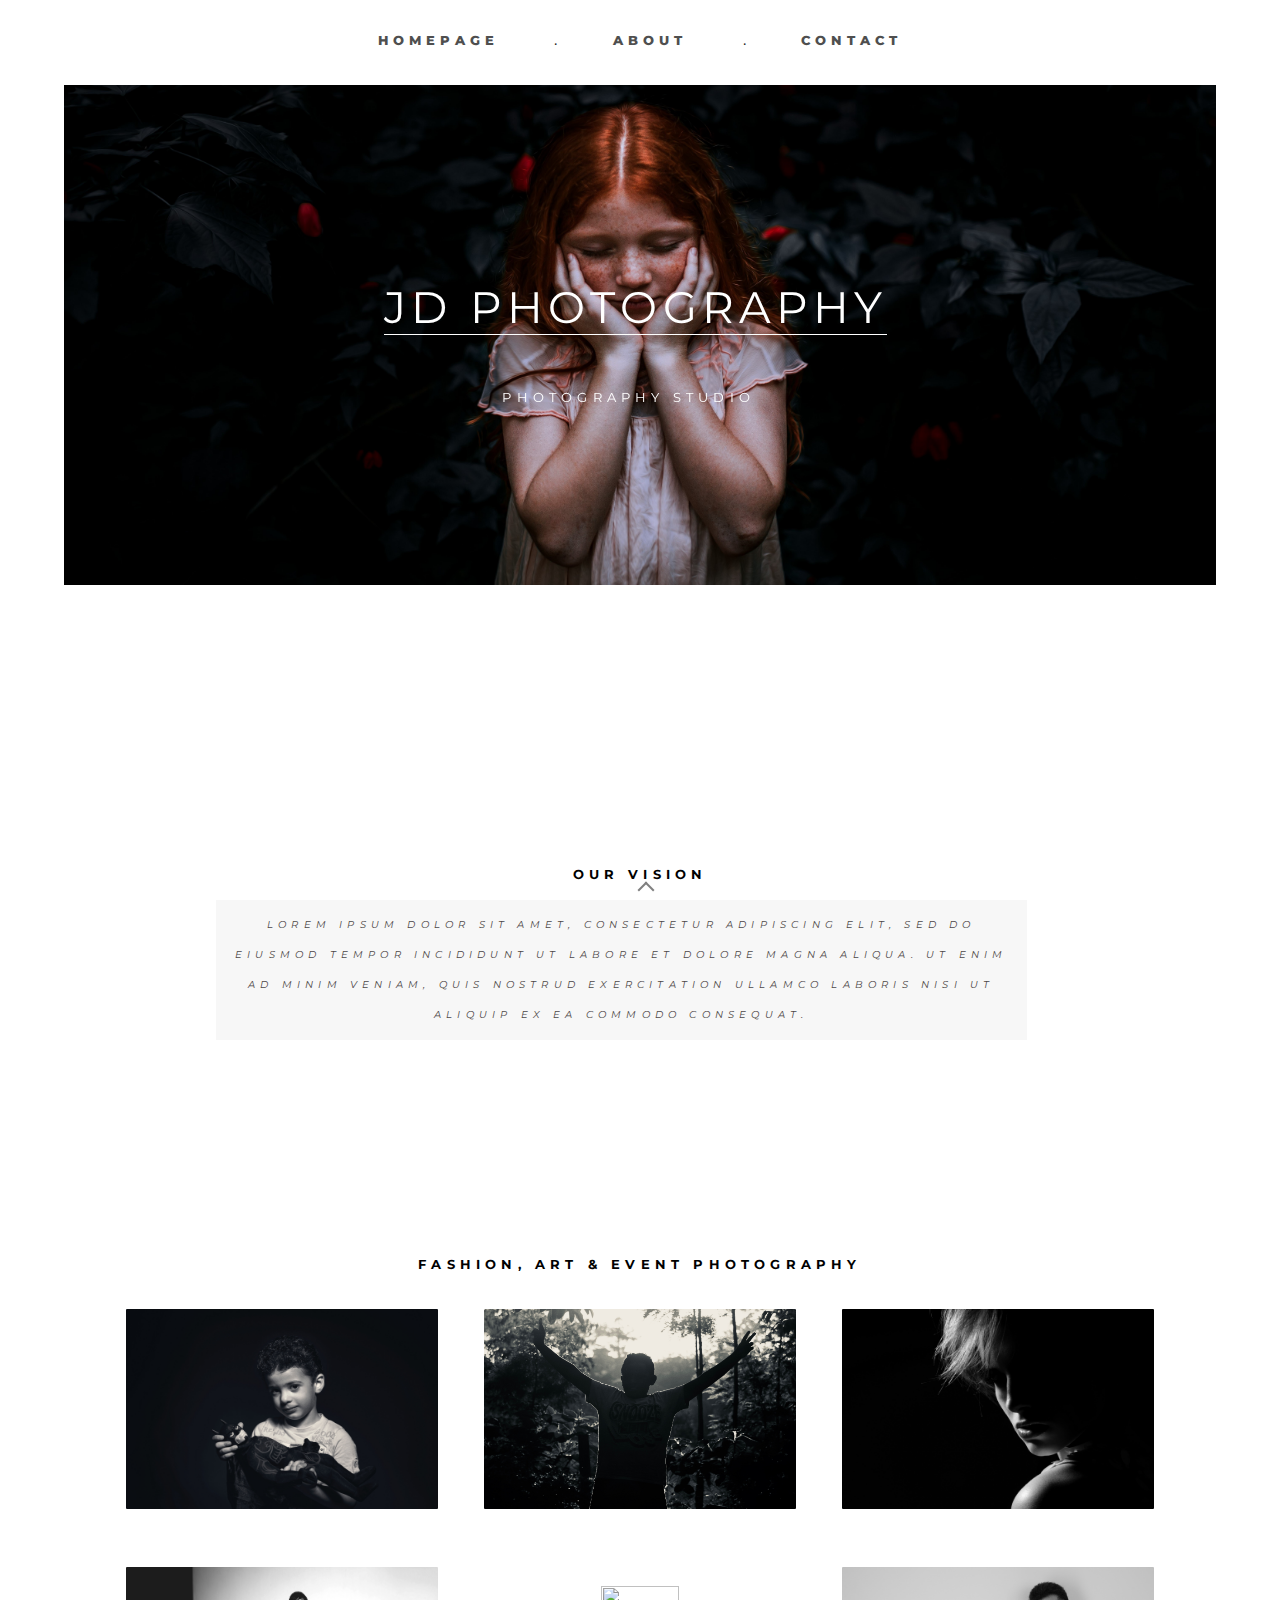
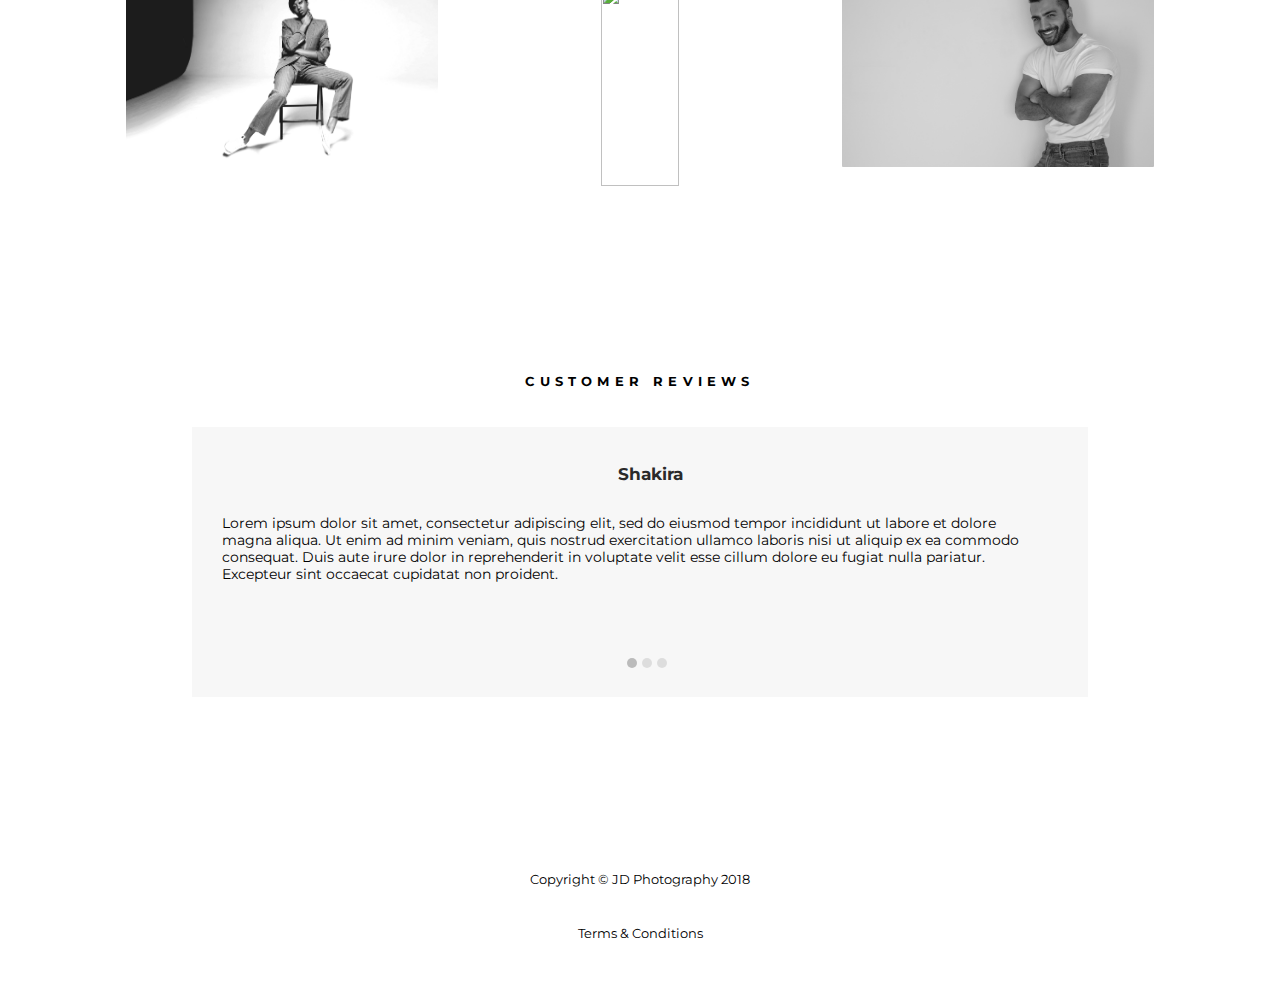
==== commit 338a71b7: "Add files via upload" ====
--- a/Assignment 2/index.html
+++ b/Assignment 2/index.html
@@ -1,8 +1,14 @@
 <!DOCTYPE html>
 <html>
 <head>
+<meta charset="utf-8">
+<meta name="author" content="Xenia Ioannidou">
+<title>JD Homepage</title>
+<meta name="description" content="JD Photography Studio - Main page that contains general information about the photography studio such as the photographer's vision, a gallery of his previous work and testimonials from customers.">
+<meta name="keywords" content="photography, photographer, jd, studio, John Doe, information">
+<link rel="shortcut icon" href="/favicon.ico" type="image/x-icon">
+<link rel="icon" href="favicon6.ico" type="image/x-icon">
 <link href="https://fonts.googleapis.com/css?family=Montserrat" rel="stylesheet">
-<!-- <link rel="stylesheet" href="https://cdnjs.cloudflare.com/ajax/libs/normalize/5.0.0/normalize.min.css"> -->
 <link rel="stylesheet" href="style.css">
 <link rel="stylesheet" href="rev.css">
 <link rel="stylesheet" href="https://use.fontawesome.com/releases/v5.4.2/css/all.css" integrity="sha384-/rXc/GQVaYpyDdyxK+ecHPVYJSN9bmVFBvjA/9eOB+pb3F2w2N6fc5qB9Ew5yIns" crossorigin="anonymous">
@@ -20,31 +26,27 @@
   <a class="menu-options weight"  href="contact.html">CONTACT</a>
   </div>
 </div>
+
+
 <div class="banner">
-<!-- <img class="banner-image bottom" src="marble-surface-wall-1323712.jpg"> -->
-<img class="banner-image top" src="eyes-face-fashion-8189951.jpg">
+<img class="banner-image top" src="alone-child-children-573271.jpg">
 <div style="margin-bottom:30px;">
 <div class="banner-title">JD Photography</div>
 <div class="banner-subtitle"> photography studio</div></div>
 <!-- <button class="moveudown" id="down" type="button"><i class="arrow down"></i></button> -->
-
 <button class="moveup" id="up" type="button"><i class="arrow up"></i>  </button>
 </div>
 
 
 <div class="mainbody">
 <section id="ttl"  class="main">
-
   <div  class="title">
     Our Vision
   </div>
   <div class="vision-box">
-    <!-- <div class="circle">. </div> -->
     <div class="vision-text">Lorem ipsum dolor sit amet, consectetur adipiscing elit, sed do eiusmod tempor incididunt ut labore et dolore magna aliqua. Ut enim ad minim veniam, quis nostrud exercitation ullamco laboris nisi ut aliquip ex ea commodo consequat. </div>
-    <div class='closeq'>!</div>
-
+    <!-- <div class='closeq'>!</div> -->
   </div>
-
 </section>
 <div class="title main">
 FASHION, ART & EVENT PHOTOGRAPHY</div>
@@ -55,7 +57,6 @@
 <div class="gallery"><img class="imggal" src='beautiful-beauty-model-black-and-white-952212.jpg'></div>
 <div class="gallery"><img class="imggal" src='actor-adult-black-and-white-432059.jpg'></div>
 <div class="gallery"><img class="imggal" src='adult-beard-black-and-white-735551.jpg'></div>
-
 </section>
 
 
@@ -64,7 +65,6 @@
   Customer Reviews
 </div>
   <div class='reviews'>
-  <!-- box one -->
   <div class='box'>
     <!-- <img src='if_87_171445.png'> -->
     <h1 class="in">Shakira</h1>
@@ -77,9 +77,8 @@
     </div>
 
     <p>
-Lorem ipsum dolor sit amet, consectetur adipiscing elit, sed do eiusmod tempor incididunt ut labore et dolore magna aliqua. Ut enim ad minim veniam, quis nostrud exercitation ullamco laboris nisi ut aliquip ex ea commodo consequat. Duis aute irure dolor in reprehenderit in voluptate velit esse cillum dolore eu fugiat nulla pariatur. Excepteur sint occaecat cupidatat non proident, sunt in culpa qui officia deserunt mollit anim id est laborum.    </p>
+Lorem ipsum dolor sit amet, consectetur adipiscing elit, sed do eiusmod tempor incididunt ut labore et dolore magna aliqua. Ut enim ad minim veniam, quis nostrud exercitation ullamco laboris nisi ut aliquip ex ea commodo consequat. Duis aute irure dolor in reprehenderit in voluptate velit esse cillum dolore eu fugiat nulla pariatur. Excepteur sint occaecat cupidatat non proident.    </p>
   </div>
-  <!-- box Two -->
   <div class='box'>
     <!-- <img src='if_87_171445.png'> -->
     <h1>Peter T.</h1>
@@ -91,10 +90,9 @@
     <i style="color:grey;"class="all color fa fa-star"></i>
     </div>
     <p>
-      Lorem ipsum dolor sit amet, consectetur adipiscing elit, sed do eiusmod tempor incididunt ut labore et dolore magna aliqua. Ut enim ad minim veniam, quis nostrud exercitation ullamco laboris nisi ut aliquip ex ea commodo consequat. Duis aute irure dolor in reprehenderit in voluptate velit esse cillum dolore eu fugiat nulla pariatur. Excepteur sint occaecat cupidatat non proident, sunt in culpa qui officia deserunt mollit anim id est laborum.    </p>
+      Lorem ipsum dolor sit amet, consectetur adipiscing elit, sed do eiusmod tempor incididunt ut labore et dolore magna aliqua. Ut enim ad minim veniam, quis nostrud exercitation ullamco laboris nisi ut aliquip ex ea commodo consequat. Duis aute irure dolor in reprehenderit in voluptate velit esse cillum dolore eu fugiat nulla pariatur. Excepteur sint occaecat cupidatat non proident.    </p>
 
   </div>
-  <!-- box Three -->
   <div class='box'>
     <!-- <img src='if_87_171445.png'> -->
     <h1>John J.</h1>
@@ -106,7 +104,7 @@
     <i class="all color fa fa-star"></i>
     </div>
     <p>
-      Lorem ipsum dolor sit amet, consectetur adipiscing elit, sed do eiusmod tempor incididunt ut labore et dolore magna aliqua. Ut enim ad minim veniam, quis nostrud exercitation ullamco laboris nisi ut aliquip ex ea commodo consequat. Duis aute irure dolor in reprehenderit in voluptate velit esse cillum dolore eu fugiat nulla pariatur. Excepteur sint occaecat cupidatat non proident, sunt in culpa qui officia deserunt mollit anim id est laborum.    </p>
+      Lorem ipsum dolor sit amet, consectetur adipiscing elit, sed do eiusmod tempor incididunt ut labore et dolore magna aliqua. Ut enim ad minim veniam, quis nostrud exercitation ullamco laboris nisi ut aliquip ex ea commodo consequat. Duis aute irure dolor in reprehenderit in voluptate velit esse cillum dolore eu fugiat nulla pariatur. Excepteur sint occaecat cupidatat non proident.    </p>
   </div>
 </div>
 <script>
@@ -116,11 +114,10 @@
     <!-- <div class="arrowtxt">Go to top </div> -->
 </section>
 <footer>
-  <a  href="#services"><i class="all f2 fab fa-twitter"></i></a>
-  <a  href="#services"><i class="all f2 fab fa-facebook"></i></a>
-  <a  href="#services"><i class="all f2 fab fa-instagram"></i></a>
-  <a  href="#services"><i class="all f2 fab fa-linkedin"></i></a>
-  <a  href="#services"><i class="all f2 fas fa-envelope"></i></a>
+  <a  href="http://www.twitter.com"><i class="all f2 fab fa-twitter"></i></a>
+  <a  href="http://www.facebook.com"><i class="all f2 fab fa-facebook"></i></a>
+  <a  href="http://www.instagram.com"><i class="all f2 fab fa-instagram"></i></a>
+  <a  href="http://www.linkedin.com"><i class="all f2 fab fa-linkedin"></i></a>
   <div class="all f1">Copyright © JD Photography 2018</div>
   <a  href="#services"><div class="all f3">Terms & Conditions</div></a>
 </footer>
--- a/Assignment 2/style.css
+++ b/Assignment 2/style.css
@@ -185,14 +185,16 @@
 }
 
 .imggal{
-  border-radius: 4px;
+  border-radius: 1px;
   height: 200px;
   width: 25%;
   margin: 1.5%;
 }
 
 .imggal:hover{
-  opacity:0.9;
+  opacity:0.8;
+  height: 200px;
+  width: 25%;
 }
 .bottom{
   position:fixed;
@@ -270,7 +272,7 @@
   }
 
   .contactimg{
-    height: 500px;
+    height: 530px;
   z-index: -5;
   text-align: center;
   width: 100%;
--- a/Assignment 2/rev.css
+++ b/Assignment 2/rev.css
@@ -2,7 +2,7 @@
   font-family: Montserrat,"Helvetica Neue",Helvetica,Arial,sans-serif;
 }
 .reviews {
-  width: 80%;
+  width: 70%;
       height: 210px;
       overflow: hidden;
       background-color: #fff;
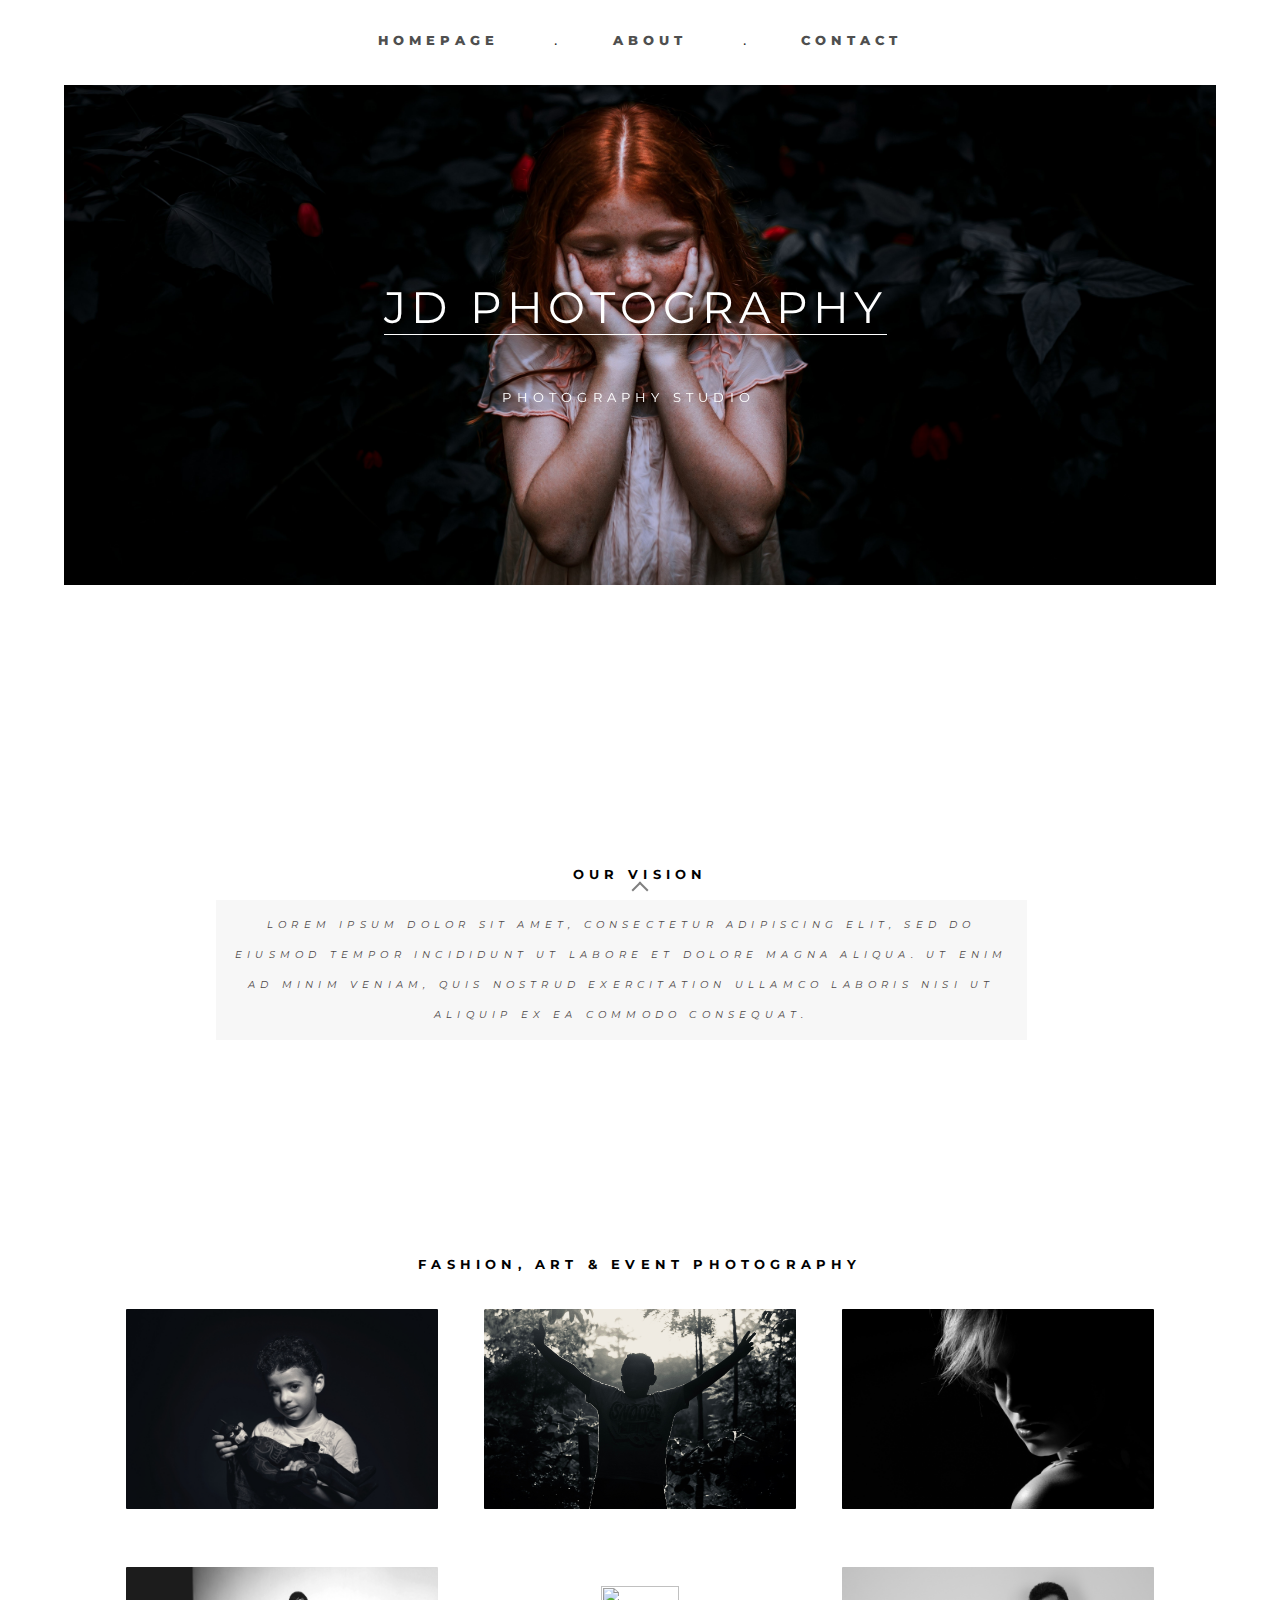
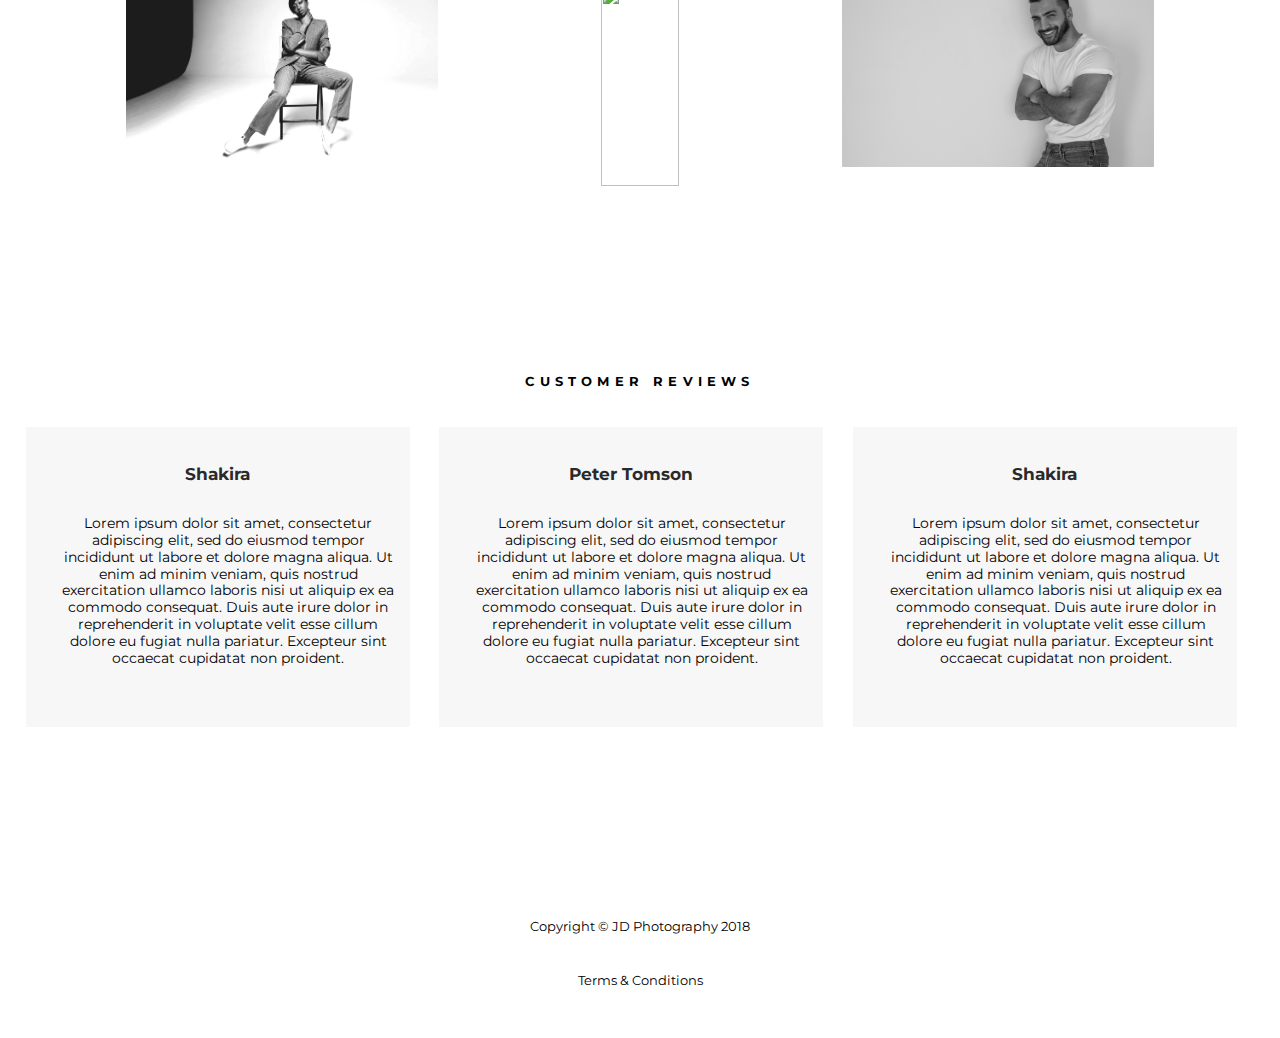
==== commit 60fc737b: "Add files via upload" ====
--- a/Assignment 2/index.html
+++ b/Assignment 2/index.html
@@ -6,7 +6,7 @@
 <title>JD Homepage</title>
 <meta name="description" content="JD Photography Studio - Main page that contains general information about the photography studio such as the photographer's vision, a gallery of his previous work and testimonials from customers.">
 <meta name="keywords" content="photography, photographer, jd, studio, John Doe, information">
-<link rel="shortcut icon" href="/favicon.ico" type="image/x-icon">
+<link rel="shortcut icon" href="favicon6.ico" type="image/x-icon">
 <link rel="icon" href="favicon6.ico" type="image/x-icon">
 <link href="https://fonts.googleapis.com/css?family=Montserrat" rel="stylesheet">
 <link rel="stylesheet" href="style.css">
@@ -16,6 +16,7 @@
 </head>
 <body>
   <div class="point"></div>
+  <a name="top"></a>
 
 <div class="menu">
   <div class="options">
@@ -34,9 +35,10 @@
 <div class="banner-title">JD Photography</div>
 <div class="banner-subtitle"> photography studio</div></div>
 <!-- <button class="moveudown" id="down" type="button"><i class="arrow down"></i></button> -->
-<button class="moveup" id="up" type="button"><i class="arrow up"></i>  </button>
+<!-- <button class="moveup" id="up" type="button"><i class="arrow up"></i>  </button> -->
+<a class="moveup" href="#" ><i class="arrow up"></i></a>
+
 </div>
-
 
 <div class="mainbody">
 <section id="ttl"  class="main">
@@ -61,10 +63,11 @@
 
 
 <section class="">
+
 <div class="title main">
   Customer Reviews
 </div>
-  <div class='reviews'>
+  <div class='reviews' style="margin-left:2%;">
   <div class='box'>
     <!-- <img src='if_87_171445.png'> -->
     <h1 class="in">Shakira</h1>
@@ -79,39 +82,44 @@
     <p>
 Lorem ipsum dolor sit amet, consectetur adipiscing elit, sed do eiusmod tempor incididunt ut labore et dolore magna aliqua. Ut enim ad minim veniam, quis nostrud exercitation ullamco laboris nisi ut aliquip ex ea commodo consequat. Duis aute irure dolor in reprehenderit in voluptate velit esse cillum dolore eu fugiat nulla pariatur. Excepteur sint occaecat cupidatat non proident.    </p>
   </div>
-  <div class='box'>
-    <!-- <img src='if_87_171445.png'> -->
-    <h1>Peter T.</h1>
-    <div class="stars">
-    <i class="all color fa fa-star"></i>
-    <i class="all color fa fa-star"></i>
-    <i class="all color fa fa-star"></i>
-    <i class="all color fa fa-star"></i>
-    <i style="color:grey;"class="all color fa fa-star"></i>
-    </div>
-    <p>
-      Lorem ipsum dolor sit amet, consectetur adipiscing elit, sed do eiusmod tempor incididunt ut labore et dolore magna aliqua. Ut enim ad minim veniam, quis nostrud exercitation ullamco laboris nisi ut aliquip ex ea commodo consequat. Duis aute irure dolor in reprehenderit in voluptate velit esse cillum dolore eu fugiat nulla pariatur. Excepteur sint occaecat cupidatat non proident.    </p>
+</div>
 
+<div class='reviews'>
+<div class='box'>
+  <!-- <img src='if_87_171445.png'> -->
+  <h1 class="in">Peter Tomson</h1>
+  <div class="stars">
+  <i class="all color fa fa-star"></i>
+  <i class="all color fa fa-star"></i>
+  <i class="all color fa fa-star"></i>
+  <i class="all color fa fa-star"></i>
+  <i class="all color fa fa-star"></i>
   </div>
-  <div class='box'>
-    <!-- <img src='if_87_171445.png'> -->
-    <h1>John J.</h1>
-    <div class="stars">
-    <i class="all color fa fa-star"></i>
-    <i class="all color fa fa-star"></i>
-    <i class="all color fa fa-star"></i>
-    <i class="all color fa fa-star"></i>
-    <i class="all color fa fa-star"></i>
-    </div>
-    <p>
-      Lorem ipsum dolor sit amet, consectetur adipiscing elit, sed do eiusmod tempor incididunt ut labore et dolore magna aliqua. Ut enim ad minim veniam, quis nostrud exercitation ullamco laboris nisi ut aliquip ex ea commodo consequat. Duis aute irure dolor in reprehenderit in voluptate velit esse cillum dolore eu fugiat nulla pariatur. Excepteur sint occaecat cupidatat non proident.    </p>
+
+  <p>
+Lorem ipsum dolor sit amet, consectetur adipiscing elit, sed do eiusmod tempor incididunt ut labore et dolore magna aliqua. Ut enim ad minim veniam, quis nostrud exercitation ullamco laboris nisi ut aliquip ex ea commodo consequat. Duis aute irure dolor in reprehenderit in voluptate velit esse cillum dolore eu fugiat nulla pariatur. Excepteur sint occaecat cupidatat non proident.    </p>
+</div>
+</div>
+
+
+<div class='reviews'>
+<div class='box'>
+  <!-- <img src='if_87_171445.png'> -->
+  <h1 class="in">Shakira</h1>
+  <div class="stars">
+  <i class="all color fa fa-star"></i>
+  <i class="all color fa fa-star"></i>
+  <i class="all color fa fa-star"></i>
+  <i class="all color fa fa-star"></i>
+  <i class="all color fa fa-star"></i>
   </div>
+
+  <p>
+Lorem ipsum dolor sit amet, consectetur adipiscing elit, sed do eiusmod tempor incididunt ut labore et dolore magna aliqua. Ut enim ad minim veniam, quis nostrud exercitation ullamco laboris nisi ut aliquip ex ea commodo consequat. Duis aute irure dolor in reprehenderit in voluptate velit esse cillum dolore eu fugiat nulla pariatur. Excepteur sint occaecat cupidatat non proident.    </p>
 </div>
-<script>
-  speed = 600
-</script>
-  <script src='http://cdnjs.cloudflare.com/ajax/libs/jquery/2.1.3/jquery.min.js'></script>
-    <!-- <div class="arrowtxt">Go to top </div> -->
+</div>
+
+
 </section>
 <footer>
   <a  href="http://www.twitter.com"><i class="all f2 fab fa-twitter"></i></a>
@@ -125,5 +133,4 @@
 
 </div>
 <body>
-<script  src="js.js"></script>
 </html>
--- a/Assignment 2/rev.css
+++ b/Assignment 2/rev.css
@@ -2,15 +2,18 @@
   font-family: Montserrat,"Helvetica Neue",Helvetica,Arial,sans-serif;
 }
 .reviews {
-  width: 70%;
+  width: 30%;
       height: 210px;
+      margin: 10px;
       overflow: hidden;
       background-color: #fff;
-      margin: 50px auto;
+      margin: 1%;
+      display: inline-block;
       position: relative;
       margin-top: 20px;
       background-color: #F7F7F7;
-      padding-bottom:60px;
+      padding-bottom: 90px;
+      text-align: center;
     }
 .box {
   width : 100%;
@@ -55,7 +58,6 @@
     font-size: 17px;
     color: #2a2a2a;
     margin-top: 37px;
-    margin-left: 47.5%;
 }
 .cnt {
   position : absolute ;
@@ -77,5 +79,4 @@
 }
 
 .stars{
-  margin-left: 46%;
   margin-bottom: -60px;}
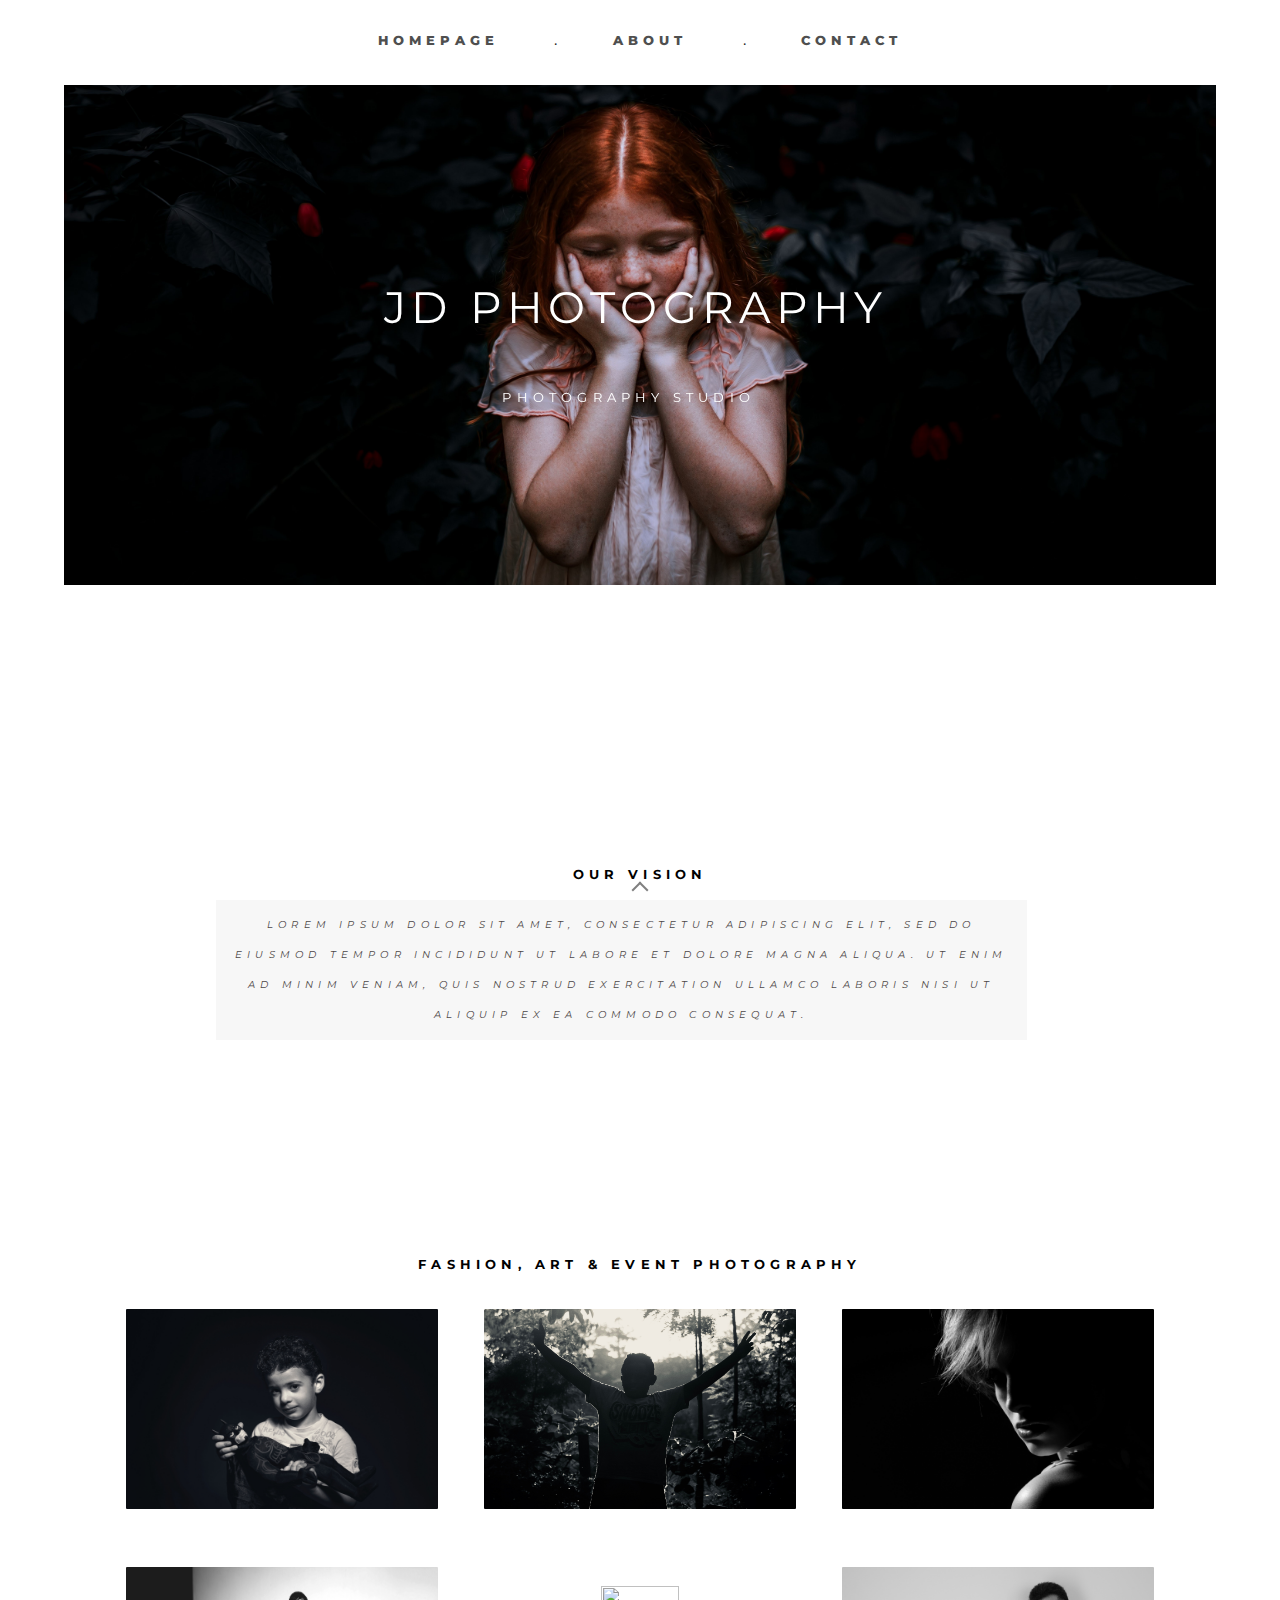
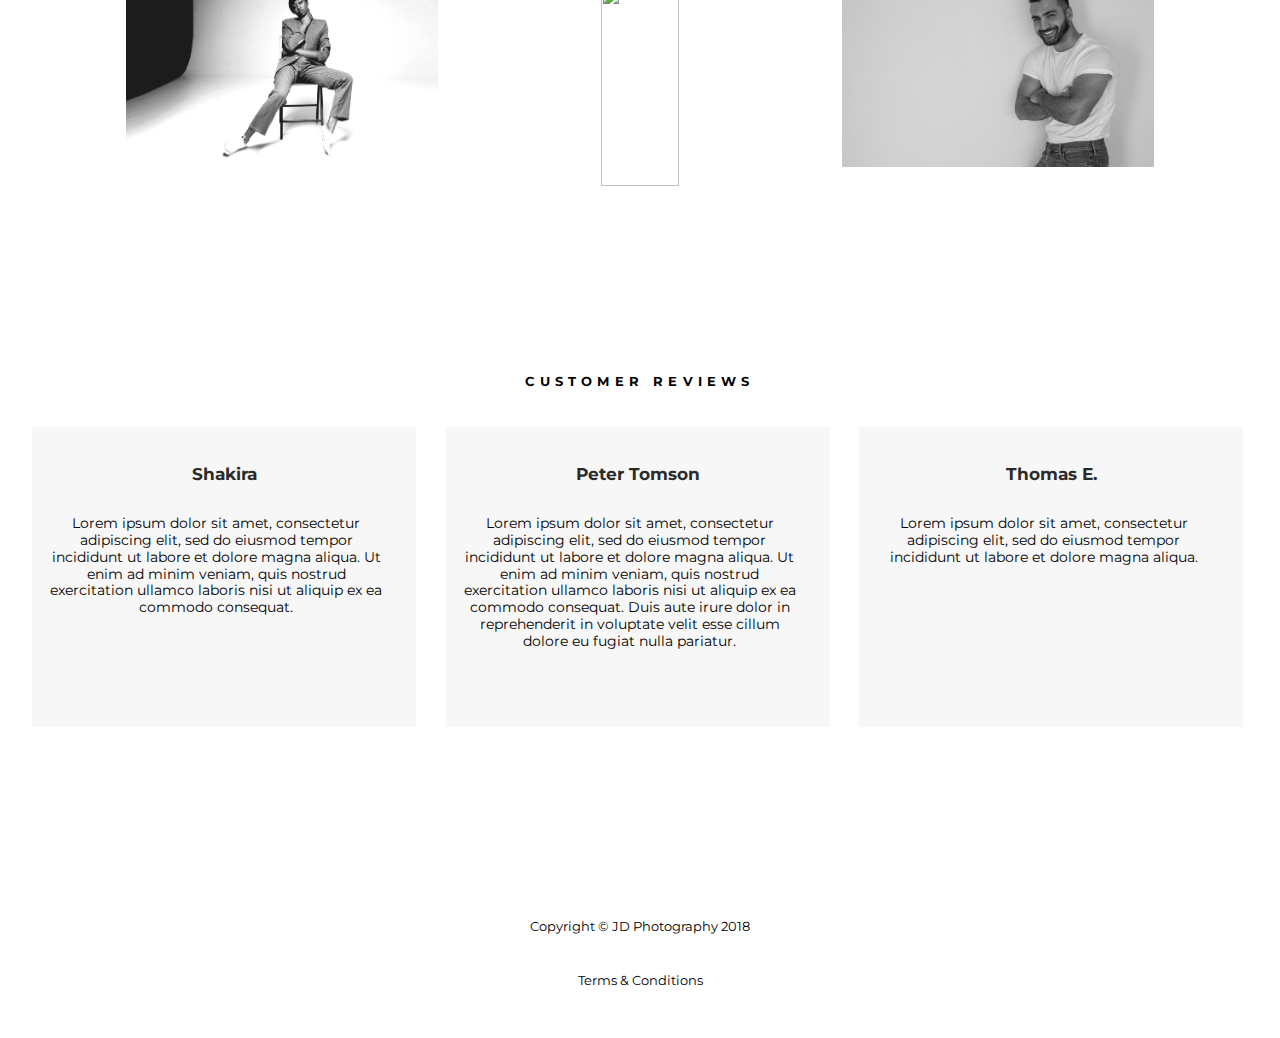
==== commit 83d2afcd: "Add files via upload" ====
--- a/Assignment 2/index.html
+++ b/Assignment 2/index.html
@@ -67,7 +67,7 @@
 <div class="title main">
   Customer Reviews
 </div>
-  <div class='reviews' style="margin-left:2%;">
+  <div class='reviews' style="margin-left:2.5%;">
   <div class='box'>
     <!-- <img src='if_87_171445.png'> -->
     <h1 class="in">Shakira</h1>
@@ -79,8 +79,8 @@
     <i class="all color fa fa-star"></i>
     </div>
 
-    <p>
-Lorem ipsum dolor sit amet, consectetur adipiscing elit, sed do eiusmod tempor incididunt ut labore et dolore magna aliqua. Ut enim ad minim veniam, quis nostrud exercitation ullamco laboris nisi ut aliquip ex ea commodo consequat. Duis aute irure dolor in reprehenderit in voluptate velit esse cillum dolore eu fugiat nulla pariatur. Excepteur sint occaecat cupidatat non proident.    </p>
+    <p> Lorem ipsum dolor sit amet, consectetur adipiscing elit, sed do eiusmod tempor incididunt ut labore et dolore magna aliqua. Ut enim ad minim veniam, quis nostrud exercitation ullamco laboris nisi ut aliquip ex ea commodo consequat.   </p>
+
   </div>
 </div>
 
@@ -95,9 +95,7 @@
   <i class="all color fa fa-star"></i>
   <i class="all color fa fa-star"></i>
   </div>
-
-  <p>
-Lorem ipsum dolor sit amet, consectetur adipiscing elit, sed do eiusmod tempor incididunt ut labore et dolore magna aliqua. Ut enim ad minim veniam, quis nostrud exercitation ullamco laboris nisi ut aliquip ex ea commodo consequat. Duis aute irure dolor in reprehenderit in voluptate velit esse cillum dolore eu fugiat nulla pariatur. Excepteur sint occaecat cupidatat non proident.    </p>
+  <p>Lorem ipsum dolor sit amet, consectetur adipiscing elit, sed do eiusmod tempor incididunt ut labore et dolore magna aliqua. Ut enim ad minim veniam, quis nostrud exercitation ullamco laboris nisi ut aliquip ex ea commodo consequat. Duis aute irure dolor in reprehenderit in voluptate velit esse cillum dolore eu fugiat nulla pariatur.  </p>
 </div>
 </div>
 
@@ -105,7 +103,7 @@
 <div class='reviews'>
 <div class='box'>
   <!-- <img src='if_87_171445.png'> -->
-  <h1 class="in">Shakira</h1>
+  <h1 class="in">Thomas E.</h1>
   <div class="stars">
   <i class="all color fa fa-star"></i>
   <i class="all color fa fa-star"></i>
@@ -113,9 +111,7 @@
   <i class="all color fa fa-star"></i>
   <i class="all color fa fa-star"></i>
   </div>
-
-  <p>
-Lorem ipsum dolor sit amet, consectetur adipiscing elit, sed do eiusmod tempor incididunt ut labore et dolore magna aliqua. Ut enim ad minim veniam, quis nostrud exercitation ullamco laboris nisi ut aliquip ex ea commodo consequat. Duis aute irure dolor in reprehenderit in voluptate velit esse cillum dolore eu fugiat nulla pariatur. Excepteur sint occaecat cupidatat non proident.    </p>
+  <p>Lorem ipsum dolor sit amet, consectetur adipiscing elit, sed do eiusmod tempor incididunt ut labore et dolore magna aliqua.   </p>
 </div>
 </div>
 
--- a/Assignment 2/style.css
+++ b/Assignment 2/style.css
@@ -63,7 +63,6 @@
   color: white;
     font-size: 44px;
     margin-top: -420px;
-    border-bottom: solid 1px #ffffff;
     font-family: Montserrat,"Helvetica Neue",Helvetica,Arial,sans-serif;
     text-transform: none;
     letter-spacing: 0;
--- a/Assignment 2/rev.css
+++ b/Assignment 2/rev.css
@@ -4,9 +4,7 @@
 .reviews {
   width: 30%;
       height: 210px;
-      margin: 10px;
       overflow: hidden;
-      background-color: #fff;
       margin: 1%;
       display: inline-block;
       position: relative;
@@ -20,30 +18,6 @@
   max-height: 100%;
   position : absolute ;
 }
-.boxAct {
-  left : 0 ;
-}
-.box img {
-  width: 150px;
-  height: 150px;
-  text-align: center;
-  float: left;
-  margin: 25px;
-}
-/*== Removal Start
-png images background
-==*/
-.box:nth-of-type(1) img {
-  background : #12aedb ;
-}
-.box:nth-of-type(2) img {
-  background : #db4646 ;
-}
-.box:nth-of-type(3) img {
-  background : #96c465 ;
-}
-/*== Removal End==*/
-
 .box p {
   width: 90%;
   margin: 25px 0 10px 0;
@@ -51,7 +25,7 @@
   color: black;
   line-height: 1.2em;
   margin-top: 80px;
-  padding-left: 30px;
+  padding-left: 3%;
 }
 .box h1 {
   width: 200px;
@@ -74,9 +48,5 @@
   cursor : pointer ;
   transition : 0.3s ease-in
 }
-.ContActive {
-  background-color : #bbb !important ;
-}
-
 .stars{
   margin-bottom: -60px;}
